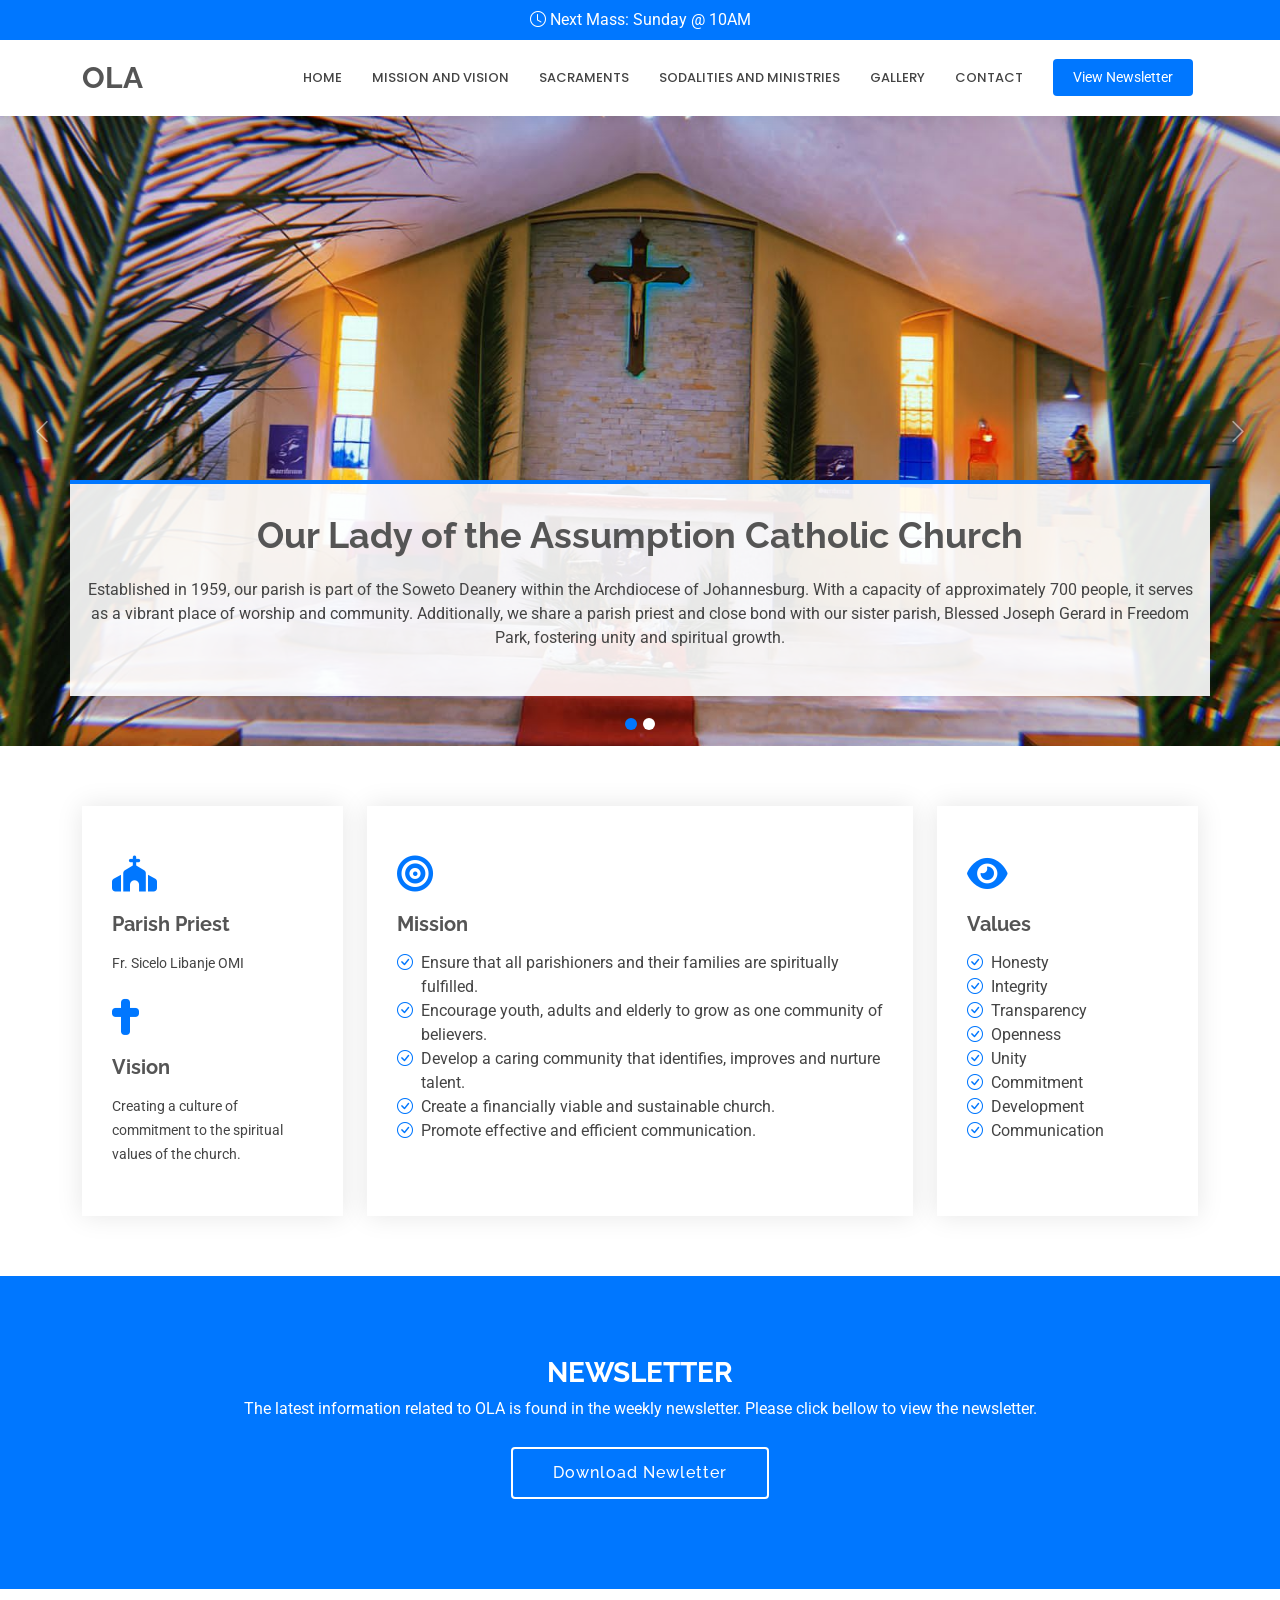
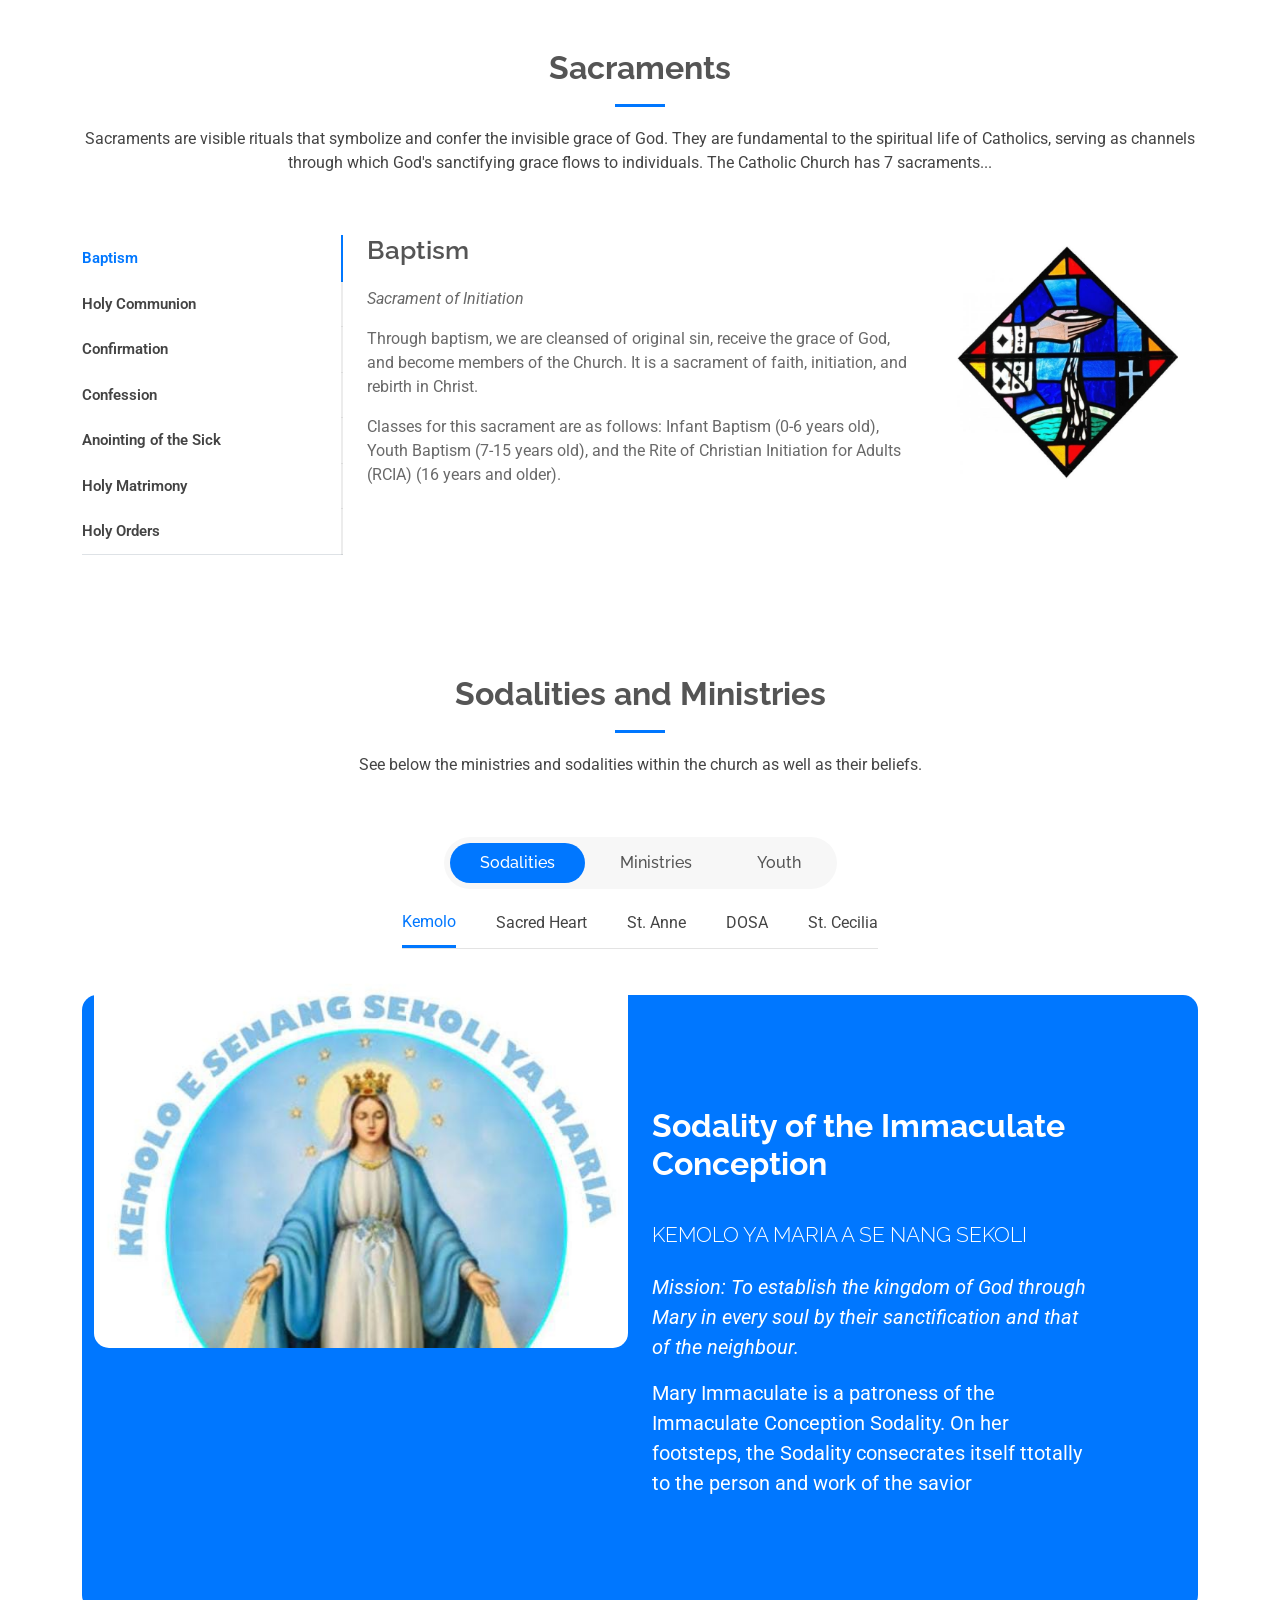
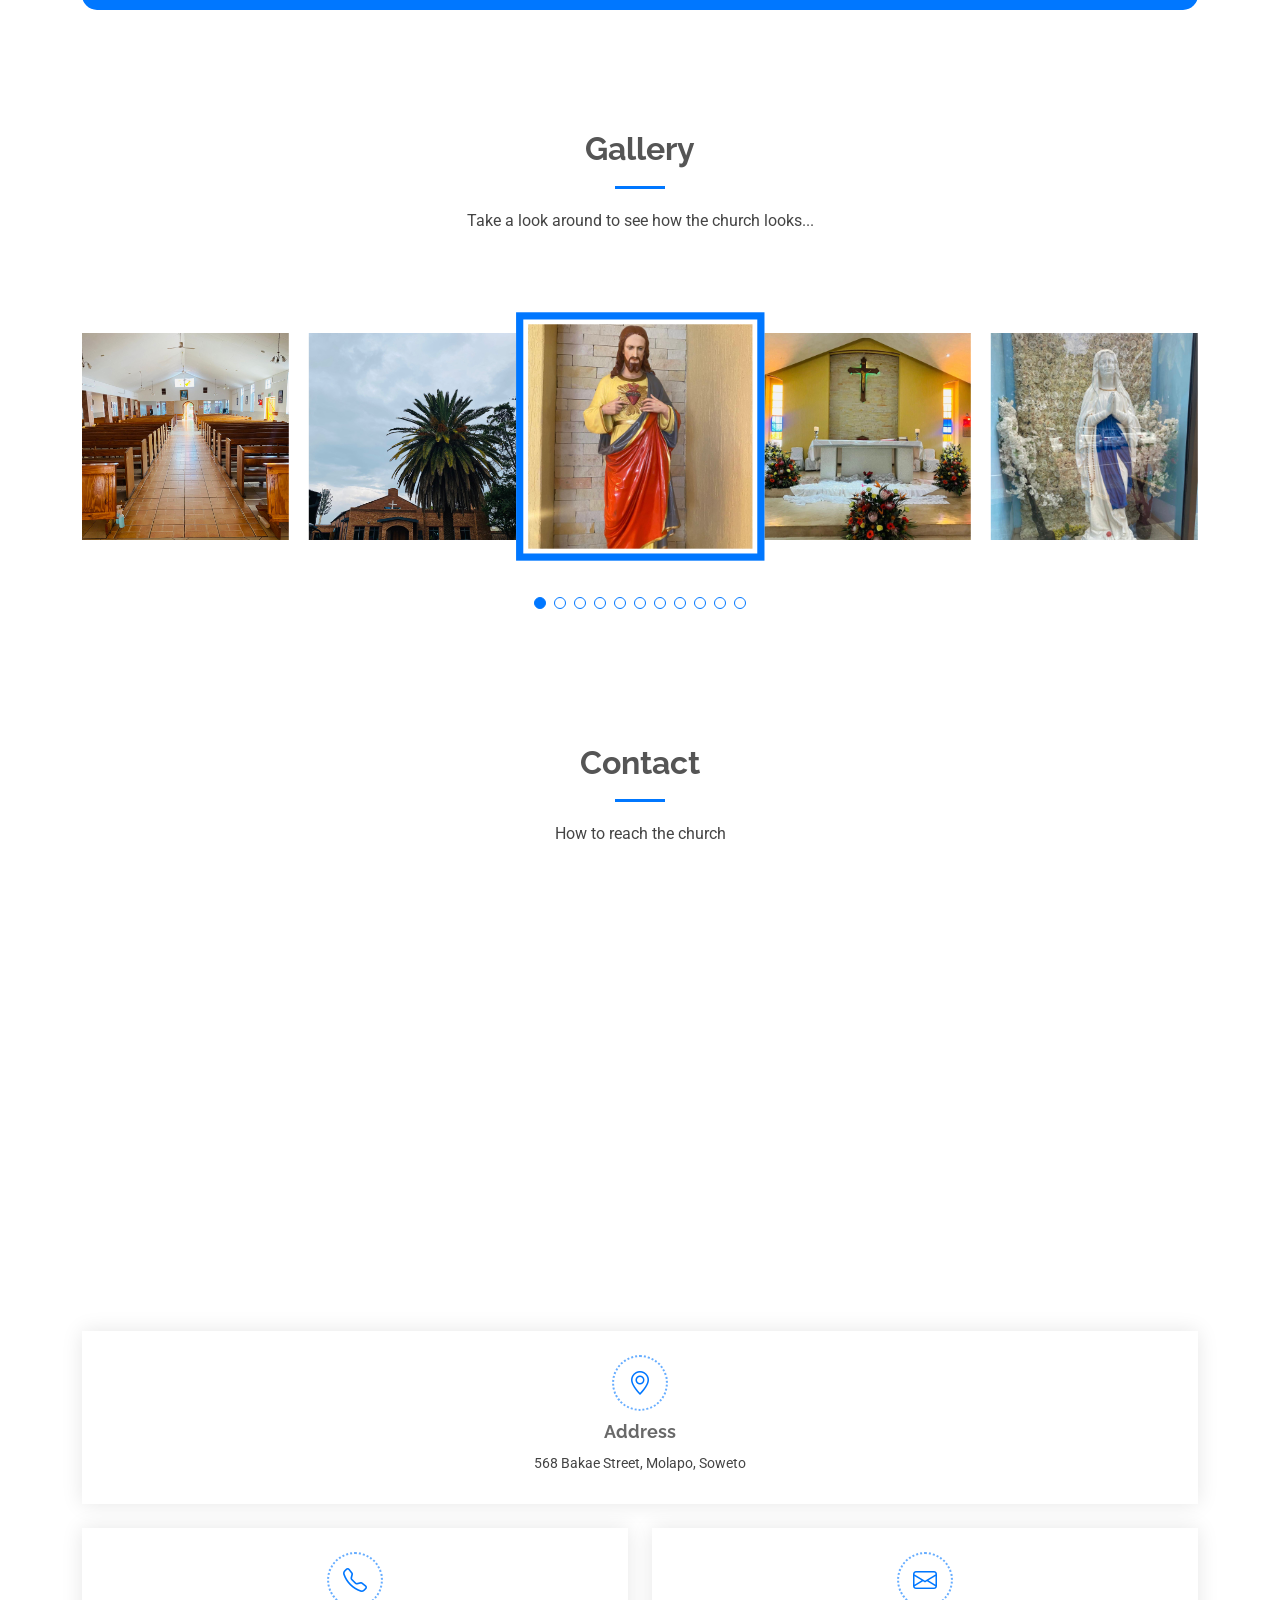
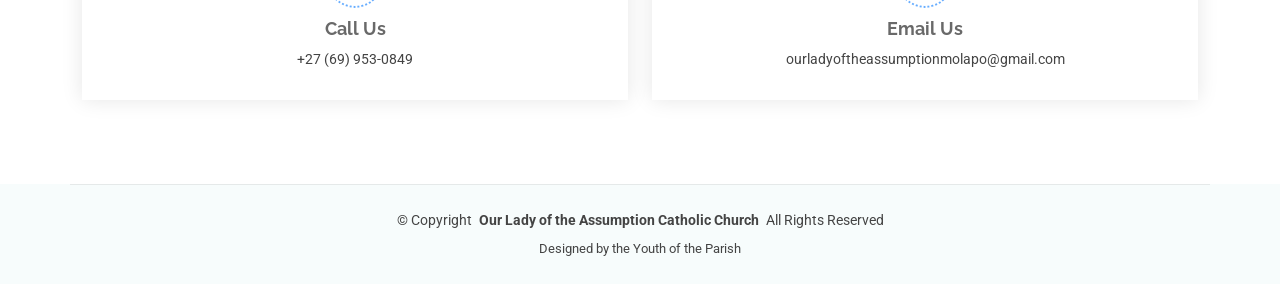
==== index.html @ 8a2c96c7 "Bana ba Maria section sorted" ====
<!DOCTYPE html>
<html lang="en">

<head>
  <meta charset="utf-8">
  <meta content="width=device-width, initial-scale=1.0" name="viewport">
  <title>Our Lady of the Assumption Catholic Church</title>
  <meta name="description" content="">
  <meta name="keywords" content="">

  <!-- Favicons -->
  <link href="assets/img/thatlogo.jpg" rel="icon">
  <link href="assets/img/thatlogo.jpg" rel="apple-touch-icon">

  <!-- Fonts -->
  <link href="https://fonts.googleapis.com" rel="preconnect">
  <link href="https://fonts.gstatic.com" rel="preconnect" crossorigin>
  <link href="https://fonts.googleapis.com/css2?family=Roboto:ital,wght@0,100;0,300;0,400;0,500;0,700;0,900;1,100;1,300;1,400;1,500;1,700;1,900&family=Poppins:ital,wght@0,100;0,200;0,300;0,400;0,500;0,600;0,700;0,800;0,900;1,100;1,200;1,300;1,400;1,500;1,600;1,700;1,800;1,900&family=Raleway:ital,wght@0,100;0,200;0,300;0,400;0,500;0,600;0,700;0,800;0,900;1,100;1,200;1,300;1,400;1,500;1,600;1,700;1,800;1,900&display=swap" rel="stylesheet">

  <!-- Vendor CSS Files -->
  <link href="assets/vendor/bootstrap/css/bootstrap.min.css" rel="stylesheet">
  <link href="assets/vendor/bootstrap-icons/bootstrap-icons.css" rel="stylesheet">
  <link href="assets/vendor/aos/aos.css" rel="stylesheet">
  <link href="assets/vendor/fontawesome-free/css/all.min.css" rel="stylesheet">
  <link href="assets/vendor/glightbox/css/glightbox.min.css" rel="stylesheet">
  <link href="assets/vendor/swiper/swiper-bundle.min.css" rel="stylesheet">

  <!-- Main CSS File -->
  <link href="assets/css/main.css" rel="stylesheet">

</head>

<body class="index-page">

  <header id="header" class="header sticky-top">

    <div class="topbar d-flex align-items-center">
      <div class="container d-flex justify-content-center justify-content-md-center">
        <div class="d-flex align-items-center">
          <i class="bi bi-clock me-1"></i>Next Mass: Sunday @ 10AM
        </div>

      </div>
    </div>

    <div class="branding d-flex align-items-center">

      <div class="container position-relative d-flex align-items-center justify-content-end">
        <a href="/" class="logo d-flex align-items-center me-auto">
          <h1 class="sitename">OLA</h1> 
        </a>

        <nav id="navmenu" class="navmenu">
          <ul>
            <li><a href="/" class="active">Home</a></li>
            <li><a href="#mission">Mission and Vision</a></li>
            <li><a href="#ministries">Sacraments</a></li>
            <li><a href="#features">Sodalities and Ministries</a></li>
            <li><a href="#gallery">Gallery</a></li>
            <li><a href="#contact">Contact</a></li>
          </ul>
          <i class="mobile-nav-toggle d-xl-none bi bi-list"></i>
        </nav>

        <a class="cta-btn" href="#newsletter">View Newsletter</a>

      </div>

    </div>

  </header>

  <main class="main">

    <!-- Hero Section -->
    <section id="hero" class="hero section">

      <div id="hero-carousel" class="carousel slide carousel-fade" data-bs-ride="carousel" data-bs-interval="5000">

        <div class="carousel-item active">
          <img src="assets/img/palms.jpg" alt="">
          <div class="container">
            <h2>Our Lady of the Assumption Catholic Church</h2>
            <p>Established in 1959, our parish is part of the Soweto Deanery within the Archdiocese of Johannesburg. With a capacity of approximately 700 people, it serves as a vibrant place of worship and community. Additionally, we share a parish priest and close bond with our sister parish, Blessed Joseph Gerard in Freedom Park, fostering unity and spiritual growth.</p>
          </div>
        </div><!-- End Carousel Item -->

        <div class="carousel-item">
          <img src="assets/img/thatlogo.jpg" alt="">
          <div class="container">
            <h2>Oblates Mission</h2>
            <p>The church is part of the Oblates Mission which is a Catholic congregation of priests and brothers founded in 1816 by St. Eugene de Mazenod. Officially known as the Missionary Oblates of Mary Immaculate (OMI). </p>
             <p>The Oblates mission is dedicated to serving the poor, the marginalized and the most abandoned. </p>
            <a href="https://omi.org.za/" class="btn-get-started">Read More</a>
          </div>
        </div><!-- End Carousel Item -->

        <a class="carousel-control-prev" href="#hero-carousel" role="button" data-bs-slide="prev">
          <span class="carousel-control-prev-icon bi bi-chevron-left" aria-hidden="true"></span>
        </a>

        <a class="carousel-control-next" href="#hero-carousel" role="button" data-bs-slide="next">
          <span class="carousel-control-next-icon bi bi-chevron-right" aria-hidden="true"></span>
        </a>

        <ol class="carousel-indicators"></ol>

      </div>

    </section><!-- /Hero Section -->

    <!-- Featured Services Section -->
    <section id="mission" class="mission section">

      <div class="container">

        <div class="row gy-4 justify-content-center">

          <div class="col-xl-3 col-md-8" data-aos="fade-up" data-aos-delay="200">
            <div class="service-item position-relative">
              <div class="icon"><i class="fas fa-church icon"></i></div>
              <h4>Parish Priest</h4>
              <p>Fr. Sicelo Libanje OMI</p>
              
              <br>
              <div class="icon"><i class="fas fa-cross icon"></i></div>
              <h4>Vision</h4>
              <p>Creating a culture of commitment to the spiritual values of the church.</p>
            </div>
            
          </div><!-- End Service Item -->

          <div class="col-xl-6 col-md-8" data-aos="fade-up" data-aos-delay="100">
            <div class="service-item position-relative">
              <div class="icon"><i class="fas fa-bullseye icon"></i></div>
              <h4>Mission</h4>
              <ul >
                <li>
                    <i class="bi bi-check-circle"></i> 
                    <span>Ensure that all parishioners and their families are spiritually fulfilled.</span>
                </li>
                <li>
                    <i class="bi bi-check-circle"></i> 
                    <span>Encourage youth, adults and elderly to grow as one community of believers.</span>
                </li>
                <li>
                    <i class="bi bi-check-circle"></i> 
                    <span>Develop a caring community that identifies, improves and nurture talent.</span>
                </li>
                <li>
                  <i class="bi bi-check-circle"></i> 
                  <span>Create a financially viable and sustainable church.</span>
                </li>
                <li>
                  <i class="bi bi-check-circle"></i> 
                  <span>Promote effective and efficient communication.</span>
                </li>
              </ul>
            </div>
          </div><!-- End Service Item -->

          

          <div class="col-xl-3 col-md-8" data-aos="fade-up" data-aos-delay="200">
            <div class="service-item position-relative">
              <div class="icon"><i class="fas fa-eye icon"></i></div>
              <h4>Values</h4>
              <ul >
                <li>
                    <i class="bi bi-check-circle"></i> 
                    <span>Honesty</span>
                </li>
                <li>
                    <i class="bi bi-check-circle"></i> 
                    <span>Integrity</span>
                </li>
                <li>
                    <i class="bi bi-check-circle"></i> 
                    <span>Transparency</span>
                </li>
                <li>
                    <i class="bi bi-check-circle"></i> 
                    <span>Openness</span>
                </li>
                <li>
                    <i class="bi bi-check-circle"></i> 
                    <span>Unity</span>
                </li>
                <li>
                    <i class="bi bi-check-circle"></i> 
                    <span>Commitment</span>
                </li>
                <li>
                    <i class="bi bi-check-circle"></i> 
                    <span>Development</span>
                </li>
                <li>
                    <i class="bi bi-check-circle"></i> 
                    <span>Communication</span>
                </li>
              </ul>
            </div>
          </div><!-- End Service Item -->

        </div>

      </div>

    </section><!-- /Featured Services Section -->

    <!-- Call To Action Section -->
    <section id="newsletter" class="newsletter section accent-background">

      <div class="container">
        <div class="row justify-content-center" data-aos="zoom-in" data-aos-delay="100">
          <div class="col-xl-10">
            <div class="text-center">
              <h3>NEWSLETTER</h3>
              <p>The latest information related to OLA is found in the weekly newsletter. Please click bellow to view the newsletter.</p>
              <a class="cta-btn" href="newsletter.html">Download Newletter</a>
            </div>
          </div>
        </div>
      </div>

    </section><!-- /Call To Action Section -->

    <!-- Tabs Section -->
    <section id="ministries" class="tabs section">

      <!-- Section Title -->
      <div class="container section-title" data-aos="fade-up">
        <h2>Sacraments</h2>
        <p>Sacraments are visible rituals that symbolize and confer the invisible grace of God. They are fundamental to the spiritual life of Catholics, serving as channels through which God's sanctifying grace flows to individuals. The Catholic Church has 7 sacraments...</p>
      </div><!-- End Section Title -->

      <div class="container" data-aos="fade-up" data-aos-delay="100">

        <div class="row">
          <div class="col-lg-3">
            <ul class="nav nav-tabs flex-column">
              <li class="nav-item">
                <a class="nav-link active show" data-bs-toggle="tab" href="#baptism">Baptism</a>
              </li>
              <li class="nav-item">
                <a class="nav-link" data-bs-toggle="tab" href="#communion">Holy Communion</a>
              </li>
              <li class="nav-item">
                <a class="nav-link" data-bs-toggle="tab" href="#confirmation">Confirmation</a>
              </li>
              <li class="nav-item">
                <a class="nav-link" data-bs-toggle="tab" href="#confession">Confession</a>
              </li>
              <li class="nav-item">
                <a class="nav-link" data-bs-toggle="tab" href="#anointing">Anointing of the Sick</a>
              </li>
              <li class="nav-item">
                <a class="nav-link" data-bs-toggle="tab" href="#matrimony">Holy Matrimony</a>
              </li>
              <li class="nav-item">
                <a class="nav-link" data-bs-toggle="tab" href="#holyorders">Holy Orders</a>
              </li>
            </ul>
          </div>
          <div class="col-lg-9 mt-4 mt-lg-0">
            <div class="tab-content">
              <div class="tab-pane active show" id="baptism">
                <div class="row">
                  <div class="col-lg-8 details order-2 order-lg-1">
                    <h3>Baptism</h3>
                    <p class="fst-italic">Sacrament of Initiation</p>
                    <p>Through baptism, we are cleansed of original sin, receive the grace of God, and become members of the Church. It is a sacrament of faith, initiation, and rebirth in Christ.</p>
                    <p>Classes for this sacrament are as follows: Infant Baptism (0-6 years old), Youth Baptism (7-15 years old), and the Rite of Christian Initiation for Adults (RCIA) (16 years and older).</p>              
                  </div>
                  <div class="col-lg-4 text-center order-1 order-lg-2">
                    <img src="assets/img/sacraments/baptism.jpg" alt="" class="img-fluid">
                  </div>
                </div>
              </div>
              <div class="tab-pane" id="communion">
                <div class="row">
                  <div class="col-lg-8 details order-2 order-lg-1">
                    <h3>Holy Communion</h3>
                    <p class="fst-italic">Sacrament of Initiation</p>
                    <p>The Eucharist is the source and summit of the Christian life. In this sacrament, we receive the Body and Blood of Christ, deepening our union with Him and the Church. It is a moment of grace, strengthening us spiritually and drawing us closer to God.</p>
                    <p>We offer two classes for those preparing to receive the Sacrament of Holy Communion: First Holy Communion classes for children and youth between the ages of 9 and 14, and RCIA (Rite of Christian Initiation for Adults) for individuals aged 16 and older.</p>
                    <p>For more information or to register for a class, please contact the parish office.</h1>
                  </div>
                  <div class="col-lg-4 text-center order-1 order-lg-2">
                    <img src="assets/img/sacraments/eucharist.jpg" alt="" class="img-fluid">
                  </div>
                </div>
              </div>
              <div class="tab-pane" id="confirmation">
                <div class="row">
                  <div class="col-lg-8 details order-2 order-lg-1">
                    <h3>Confirmation</h3>
                    <p class="fst-italic">Sacrament of Initiation</p>
                    <p>Confirmation is the sacrament that completes baptism, strengthening us with the gifts of the Holy Spirit and deepening our commitment to the Catholic faith. Through this sacrament, we are called to be witnesses of Christ and active members of the Church.</p>
                    <p>There are 2 classes for this sacrament: Youth confirmation for those aged 12 to 15 years, and RCIA for those above the age of 16.</p>
                    <p>For more information or to register for a class, please contact the parish office.</p>
                  </div>
                  <div class="col-lg-4 text-center order-1 order-lg-2">
                    <img src="assets/img/sacraments/confirmation.jpg" alt="" class="img-fluid">
                  </div>
                </div>
              </div>
              <div class="tab-pane" id="confession">
                <div class="row">
                  <div class="col-lg-8 details order-2 order-lg-1">
                    <h3>Reconciliation</h3>
                    <p class="fst-italic">Sacrament of Healing</p>
                    <p>The Sacrament of Reconciliation is a sacrament of healing where we seek God's mercy, receive forgiveness for our sins, and restore our relationship with Him. Through this sacrament, we experience God's love and grace, helping us grow in holiness.</p>
                    <p>Confessions are available by appointment. Please contact the parish office to schedule a time with a priest.</p>
                  </div>
                  <div class="col-lg-4 text-center order-1 order-lg-2">
                    <img src="assets/img/sacraments/confession.jpg" alt="" class="img-fluid">
                  </div>
                </div>
              </div>
              <div class="tab-pane" id="anointing">
                <div class="row">
                  <div class="col-lg-8 details order-2 order-lg-1">
                    <h3>Anointing of the Sick</h3>
                    <p class="fst-italic">Sacrament of Healing</p>
                    <p>The Anointing of the Sick is a sacrament of healing, given to those who are seriously ill, elderly, or facing major surgery. Through this sacrament, the Church prays for physical and spiritual healing, strength, and the forgiveness of sins. It is a powerful encounter with God's grace and mercy.</p>
                    <p>This sacrament is available for those in need. Please contact the parish office to schedule a visit from a priest, whether at home, in the hospital, or another care facility.</p>
                  </div>
                  <div class="col-lg-4 text-center order-1 order-lg-2">
                    <img src="assets/img/sacraments/anointing.jpg" alt="" class="img-fluid">
                  </div>
                </div>
              </div>
              <div class="tab-pane" id="matrimony">
                <div class="row">
                  <div class="col-lg-8 details order-2 order-lg-1">
                    <h3>Holy Matrimony</h3>
                    <p class="fst-italic">Sacrament of Service</p>
                    <p>Matrimony is a sacred covenant between a man and a woman, reflecting the love of Christ for His Church. Through this sacrament, couples are united in a lifelong bond, strengthened by God's grace to live out their vocation of love and faithfulness.</p>
                    <p>Couples seeking to receive the Sacrament of Matrimony must contact the parish office at least several months in advance to begin marriage preparation. This process includes meetings with a priest, pre-marital counseling, and preparation for a holy and sacramental marriage.</p>
                    <p>Mina Nawe Together Forever is a Soweto-based initiative that celebrates and strengthens relationships. For more information on how to participate in Mina Nawe Together Forever, or to register for marriage preparation, please contact the parish office.</p>
                  </div>
                  <div class="col-lg-4 text-center order-1 order-lg-2">
                    <img src="assets/img/sacraments/matrimony.jpg" alt="" class="img-fluid">
                  </div>
                </div>
              </div>
              <div class="tab-pane" id="holyorders">
                <div class="row">
                  <div class="col-lg-8 details order-2 order-lg-1">
                    <h3>Holy Orders</h3>
                    <p class="fst-italic">Sacrament of Service</p>
                    <p>The Sacrament of Holy Orders is the means by which the mission of Christ continues through the ordained ministry of deacons, priests, and bishops. Those who receive this sacrament are called to serve God's people through preaching, celebrating the sacraments, and guiding the Church.</p>
                    <p>For more information or to begin your journey toward Holy Orders, please contact the parish office.</p>
                  </div>
                  <div class="col-lg-4 text-center order-1 order-lg-2">
                    <img src="assets/img/sacraments/holyorders.jpg" alt="" class="img-fluid">
                  </div>
                </div>
              </div>

            </div>
          </div>
        </div>

      </div>

    </section><!-- /Tabs Section -->

<!-- Features Section -->
<section id="features" class="features section">

  <!-- Section Title -->
  <div class="container section-title" data-aos="fade-up">
    <h2>Sodalities and Ministries</h2>
    <p>See below the ministries and sodalities within the church as well as their beliefs.</p>
  </div><!-- End Section Title -->

  <div class="container">

    <div class="d-flex justify-content-center">
      <ul class="nav nav-tabs" data-aos="fade-up" data-aos-delay="100">
        <li class="nav-item">
          <a class="nav-link active show" data-bs-toggle="tab" data-bs-target="#features-tab-1">
            <h4 class="fs-6">Sodalities</h4>
          </a>
        </li>
        <li class="nav-item">
          <a class="nav-link fs-5" data-bs-toggle="tab" data-bs-target="#features-tab-2">
            <h4 class="fs-6">Ministries</h4>
          </a>
        </li>
        <li class="nav-item">
          <a class="nav-link fs-5" data-bs-toggle="tab" data-bs-target="#features-tab-3">
            <h4 class="fs-6">Youth</h4>
          </a>
        </li>
      </ul>
    </div>

    <div class="tab-content" data-aos="fade-up" data-aos-delay="200">

      <div class="tab-pane fade active show" id="features-tab-1">

        <div class="sub d-flex justify-content-center">
            <ul class="nav nav-pills mb-3 ">
              <li><a class="nav-link active fs-6" data-bs-toggle="pill" href="#kemolo">Kemolo</a></li>
              <li><a class="nav-link fs-6" data-bs-toggle="pill" href="#sacredheart">Sacred Heart</a></li>
              <li><a class="nav-link fs-6" data-bs-toggle="pill" href="#stanne">St. Anne</a></li>
              <li><a class="nav-link fs-6" data-bs-toggle="pill" href="#dosa">DOSA</a></li>
              <li><a class="nav-link fs-6" data-bs-toggle="pill" href="#cecilia">St. Cecilia</a></li>
            </ul>
        </div>

        <div class="tab-content sodality-block" data-aos="fade-up" data-aos-delay="200">
          <div class="tab-pane fade active show about" id="kemolo">
            <div class="content">
              <div class="container">
                <div class="row">
                  <div class="col-lg-6 mb-4 mb-lg-0">
                    <img src="assets/img/logos/kemolo.jpg" alt="Image " class="img-fluid img-overlap" data-aos="zoom-out">
                  </div>
                  <div class="col-lg-5 ml-auto" data-aos="fade-up" data-aos-delay="100">
                    <h3 class="content-title text-white ">Sodality of the Immaculate Conception</h3>
                    <h2 class="content-subtitle mb-4">Kemolo ya Maria a se nang sekoli</h2>
                    
                    <p class="fst-italic fs-5">Mission: To establish the kingdom of God through Mary in every soul by their sanctification and that of the neighbour.</p>
                    <p class="fs-5" >Mary Immaculate is a patroness of the Immaculate Conception Sodality. On her footsteps, the Sodality consecrates itself ttotally to the person and work of the savior</p>

                  </div>
                </div>
              </div>
            </div>
          </div>

          <div class="tab-pane fade about" id="sacredheart">
            <div class="content">
              <div class="container">
                <div class="row">
                  <div class="col-lg-6 mb-4 mb-lg-0">
                    <img src="assets/img/logos/sacredheart.webp" alt="Image " class="img-fluid img-overlap" data-aos="zoom-out">
                  </div>
                  <div class="col-lg-5 ml-auto" data-aos="fade-up" data-aos-delay="100">
                    <h3 class="content-title">Mapelo</h3>
                    <h2 class="content-subtitle mb-4">Sacred Heart of Jesus</h2>
                    
                    <p class="fst-italic fs-5">Mission: To make the Sacred Heart of Jesus known and loved.</p>
                    <p class="fs-5" >Sacred Heart members are called to develop a deep personal relationship with the loving christ as well as take Christ's love and concern to all people especially those in need, the poor and the oppressed.</p>

                  </div>
                </div>
              </div>
            </div>
          </div>

          <div class="tab-pane fade about" id="stanne">
            <div class="content">
              <div class="container">
                <div class="row">
                  <div class="col-lg-6 mb-4 mb-lg-0">
                    <img src="assets/img/logos/stanne.jpg" alt="Image " class="img-fluid img-overlap" data-aos="zoom-out">
                  </div>
                  <div class="col-lg-5 ml-auto" data-aos="fade-up" data-aos-delay="100">
                    <h3 class="content-title">St. Anne</h3>
                    <h2 class="content-subtitle mb-4 text-center">An association of Catholic married women.</h2>
                    
                    <p class="fs-5">Based on the virtues of St. Anne, mother of the Blessed Virgin Mary, the intentions of the sodality are: to foster and encourage vocations to the religious life among children, to be exemplart to Christian women and models of married women and mothers, to comfort those in sorrow and to love and care for the poor.</p>

                  </div>
                </div>
              </div>
            </div>
          </div>

          <div class="tab-pane fade about" id="dosa">
            <div class="content">
              <div class="container">
                <div class="row">
                  <div class="col-lg-6 mb-4 mb-lg-0">
                    <img src="assets/img/logos/dosa.jpg" alt="Image " class="img-fluid img-overlap" data-aos="zoom-out">
                  </div>
                  <div class="col-lg-5 ml-auto" data-aos="fade-up" data-aos-delay="100">
                    <h3 class="content-title">Daughter's of St. Anne</h3>
                    <h2 class="content-subtitle mb-4">Baradi</h2>
                    
                    <p class="fst-italic fs-5">Mission: To make the Sacred Heart of Jesus known and loved.</p>
                    <p class="fs-4">Dedicated to St. Anne, the grandmother of Jesys, the Sodality seek to emilate her virtues of faith, hope and charity.</p>

                  </div>
                </div>
              </div>
            </div>
          </div>

          <div class="tab-pane fade about" id="cecilia">
            <div class="content">
              <div class="container">
                <div class="row">
                  <div class="col-lg-6 mb-4 mb-lg-0">
                    <img src="assets/img/logos/cecilia.jpg" alt="Image " class="img-fluid img-overlap" data-aos="zoom-out">
                  </div>
                  <div class="col-lg-5 ml-auto" data-aos="fade-up" data-aos-delay="100">
                    <h3 class="content-title">St. Cecilia</h3>
                    <h2 class="content-subtitle fs-6">Bene Catate Domino in Jubilliatione</h2>
                    <h2 class="content-subtitle fs-6">Sing for the Lord with great joy and happiness</h2>
                    <h2 class="content-subtitle fs-6 mb-4">Binelang Morena ka makhethe le ka nyakallo</h2>
                    
                    <p class="fs-5" >The source of our spirituality is in the Open Heart of Jesus: open because it has been pierced, but also in welcome and acceptance... open too, in order to pour out a love which is infinite, tender and merciful.</p>

                  </div>
                </div>
              </div>
            </div>
          </div>
        </div>

      </div><!-- End tab content item -->

      <div class="tab-pane fade" id="features-tab-2">

        <div class="sub d-flex justify-content-center">
          <ul class="nav nav-pills mb-3 ">
            <li><a class="nav-link active fs-6" data-bs-toggle="pill" href="#cwl">CWL</a></li>
            <li><a class="nav-link fs-6" data-bs-toggle="pill" href="#ssvp">SSVP</a></li>
            <li><a class="nav-link fs-6" data-bs-toggle="pill" href="#spred">SPRED</a></li>
          </ul>
        </div>

        <div class="tab-content sodality-block" data-aos="fade-up" data-aos-delay="200">
          <div class="tab-pane fade active show about" id="cwl">
            <div class="content">
              <div class="container">
                <div class="row">
                  <div class="col-lg-6 mb-4 mb-lg-0">
                    <img src="assets/img/logos/cwl.jpg" alt="Image " class="img-fluid img-overlap" data-aos="zoom-out">
                  </div>
                  <div class="col-lg-5 ml-auto" data-aos="fade-up" data-aos-delay="100">
                    <h3 class="content-title text-white ">Catholic Women's League</h3>
                    <h2 class="content-subtitle mb-4">Motto: Charity, Work, Loyalty</h2>

                    <p class="fs-4" >A fellowship of Catholic Women united in common faith and driven by spirtitual development, advocacy for life and justice, eduacation and awareness, charitable works and outreach, leadership development for women, promoting unity and fellowship and the support of the church and parish activities.</p>

                  </div>
                </div>
              </div>
            </div>
          </div>

          <div class="tab-pane fade about" id="ssvp">
            <div class="content">
              <div class="container">
                <div class="row">
                  <div class="col-lg-6 mb-4 mb-lg-0">
                    <img src="assets/img/logos/ssvp.jpg" alt="Image " class="img-fluid img-overlap" data-aos="zoom-out">
                  </div>
                  <div class="col-lg-5 ml-auto" data-aos="fade-up" data-aos-delay="100">
                    <h3 class="content-title">Society of St. Vincent de Paul</h3>
                    <h2 class="content-subtitle mb-4">Serve in hope</h2>
                    
                    <p class="fst-italic fs-5">Mission: To live the gospel message by serving Christ in the poor with love, respect, justice and joy.</p>
                    <p class="fs-4" >The society serves those in need regardless of creed, ethnic or social background, health and gender opinion. Key activities include a soup kitchen and the donation of clothes.</p>

                  </div>
                </div>
              </div>
            </div>
          </div>

          <div class="tab-pane fade about" id="spred">
            <div class="content">
              <div class="container">
                <div class="row">
                  <div class="col-lg-6 mb-4 mb-lg-0">
                    <img src="assets/img/logos/spred.jpg" alt="Image " class="img-fluid img-overlap" data-aos="zoom-out">
                  </div>
                  <div class="col-lg-5 ml-auto" data-aos="fade-up" data-aos-delay="100">
                    <h3 class="content-title text-white ">Special Religious Development</h3>
                    <h2 class="content-subtitle mb-4">We are all pilgrim people living God's dream</h2>
                    
                    <p class="fst-italic fs-5">Mission: To inspire the parish to welcome persons with disabilities and allow them to participate in the liturgical lif of the parish.</p>
                    <p class="fs-4" >A religious education program that supports the religious, spiritual, social and emotional development of people with disabilities. </p>

                  </div>
                </div>
              </div>
            </div>
          </div>

        </div> <!-- End Tab Content ministries-->

        

      </div><!-- End tab content item -->

      <div class="tab-pane fade" id="features-tab-3">

        <div class="sub d-flex justify-content-center">
          <ul class="nav nav-pills mb-3 ">
            <li><a class="nav-link active fs-6" data-bs-toggle="pill" href="#altarservers">Altar Servers</a></li>
            <li><a class="nav-link fs-6" data-bs-toggle="pill" href="#bbm">Bana Ba Maria</a></li>
            <li><a class="nav-link fs-6" data-bs-toggle="pill" href="#olayc">Choir</a></li>
            <li><a class="nav-link fs-6" data-bs-toggle="pill" href="#masolenyana">Masolenyana</a></li>
          </ul>
        </div>

        <div class="tab-content sodality-block" data-aos="fade-up" data-aos-delay="200">
          <div class="tab-pane fade active show about" id="altarservers">
            <div class="content">
              <div class="container">
                <div class="row">
                  <div class="col-lg-6 mb-4 mb-lg-0">
                    <img src="assets/img/logos/altarservers.jpg" alt="Image" class="img-fluid img-overlap" data-aos="zoom-out">
                  </div>
                  <div class="col-lg-5 ml-auto" data-aos="fade-up" data-aos-delay="100">
                    <h3 class="content-title text-white ">Altar Servers</h3>
                    <h2 class="content-subtitle mb-4"> To serve is to reign </h2>
                    
                    <p class="fst-italic fs-5">Mission: To make Mary known and share her with all the world, or in areas within reach.</p>
                    <p class="fs-4" >Mary Immaculate is a patroness of the Immaculate Conception Sodality. On her footsteps, the Sodality consecrates itself ttotally to the person and work of the savior</p>

                  </div>
                </div>
              </div>
            </div>
          </div>

          <div class="tab-pane fade about" id="bbm">
            <div class="content">
              <div class="container">
                <div class="row">
                  <div class="col-lg-6 mb-4 mb-lg-0">
                    <img src="assets/img/logos/bbm.jpg" alt="Image " class="img-fluid img-overlap" data-aos="zoom-out">
                  </div>
                  <div class="col-lg-5 ml-auto" data-aos="fade-up" data-aos-delay="100">
                    <h3 class="content-title text-white">Bana Ba Maria</h3>
                    <h2 class="content-subtitle mb-4"> Devoted to the Virgin Mary, especially as a model of holiness, humility, obedience, and service. </h2>
                    
                    <!-- <p class="fst-italic fs-5">Mission: To make the Sacred Heart of Jesus known and loved.</p> -->
                    <p class="fs-4" >We honor Mary as the Mother of God, Mother of the Church, and a perfect model of Christian life. We try to be spiritually "clothed" in Mary's values of faith, patience, and love.</p>

                  </div>
                </div>
              </div>
            </div>
          </div>

          <div class="tab-pane fade about" id="olayc">
            <div class="content">
              <div class="container">
                <div class="row">
                  <div class="col-lg-6 mb-4 mb-lg-0">
                    <img src="assets/img/logos/olayc.jpg" alt="Image " class="img-fluid img-overlap" data-aos="zoom-out">
                  </div>
                  <div class="col-lg-5 ml-auto" data-aos="fade-up" data-aos-delay="100">
                    <h3 class="content-title text-white">Daughter's of St. Anne</h3>
                    <h2 class="content-subtitle mb-4"> Sacred Heart of Jesus </h2>
                    
                    <p class="fst-italic fs-5">Mission: To make the Sacred Heart of Jesus known and loved.</p>
                    <p class="fs-4" >The source of our spirituality is in the Open Heart of Jesus: open because it has been pierced, but also in welcome and acceptance... open too, in order to pour out a love which is infinite, tender and merciful.</p>

                  </div>
                </div>
              </div>
            </div>
          </div>

          <div class="tab-pane fade about" id="masolenyana">
            <div class="content">
              <div class="container">
                <div class="row">
                  <div class="col-lg-6 mb-4 mb-lg-0">
                    <img src="assets/img/youthchoir.jpg" alt="Image " class="img-fluid img-overlap" data-aos="zoom-out">
                  </div>
                  <div class="col-lg-5 ml-auto" data-aos="fade-up" data-aos-delay="100">
                    <h3 class="content-title text-white">Masolenyana</h3>
                    <h2 class="content-subtitle mb-4"> Sacred Heart of Jesus </h2>
                    
                    <p class="fst-italic fs-5">Mission: To make the Sacred Heart of Jesus known and loved.</p>
                    <p class="fs-4" >The source of our spirituality is in the Open Heart of Jesus: open because it has been pierced, but also in welcome and acceptance... open too, in order to pour out a love which is infinite, tender and merciful.</p>

                  </div>
                </div>
              </div>
            </div>
          </div>

        </div> <!-- End Tab Content Youth-->


      </div><!-- End tab content item -->
      

    </div>

  </div>

</section><!-- /Features Section -->

    <!-- Gallery Section -->
    <section id="gallery" class="gallery section">

      <!-- Section Title -->
      <div class="container section-title" data-aos="fade-up">
        <h2>Gallery</h2>
        <p>Take a look around to see how the church looks...</p>
      </div><!-- End Section Title -->

      <div class="container" data-aos="fade-up" data-aos-delay="100">

        <div class="swiper init-swiper">
          <script type="application/json" class="swiper-config">
            {
              "loop": true,
              "speed": 600,
              "autoplay": {
                "delay": 5000
              },
              "slidesPerView": "auto",
              "centeredSlides": true,
              "pagination": {
                "el": ".swiper-pagination",
                "type": "bullets",
                "clickable": true
              },
              "breakpoints": {
                "320": {
                  "slidesPerView": 1,
                  "spaceBetween": 0
                },
                "768": {
                  "slidesPerView": 3,
                  "spaceBetween": 20
                },
                "1200": {
                  "slidesPerView": 5,
                  "spaceBetween": 20
                }
              }
            }
          </script>
          <div class="swiper-wrapper align-items-center">
            <div class="swiper-slide"><a class="glightbox" data-gallery="images-gallery" href="assets/img/churchsurround4.jpg"><img src="assets/img/churchsurround4.jpg" class="img-fluid" alt=""></a></div>
            <div class="swiper-slide"><a class="glightbox" data-gallery="images-gallery" href="assets/img/churchsurround7.jpg"><img src="assets/img/churchsurround7.jpg" class="img-fluid" alt=""></a></div>
            <div class="swiper-slide"><a class="glightbox" data-gallery="images-gallery" href="assets/img/churchsurround2.jpg"><img src="assets/img/churchsurround2.jpg" class="img-fluid" alt=""></a></div>
            <div class="swiper-slide"><a class="glightbox" data-gallery="images-gallery" href="assets/img/churchsurround6.jpg"><img src="assets/img/churchsurround6.jpg" class="img-fluid" alt=""></a></div>
            <div class="swiper-slide"><a class="glightbox" data-gallery="images-gallery" href="assets/img/churchsurround3.jpg"><img src="assets/img/churchsurround3.jpg" class="img-fluid" alt=""></a></div>
            <div class="swiper-slide"><a class="glightbox" data-gallery="images-gallery" href="assets/img/churchsurround5.jpg"><img src="assets/img/churchsurround5.jpg" class="img-fluid" alt=""></a></div>
            <div class="swiper-slide"><a class="glightbox" data-gallery="images-gallery" href="assets/img/churchsurround1.jpg"><img src="assets/img/churchsurround1.jpg" class="img-fluid" alt=""></a></div>
            <div class="swiper-slide"><a class="glightbox" data-gallery="images-gallery" href="assets/img/churchsurround8.jpg"><img src="assets/img/churchsurround8.jpg" class="img-fluid" alt=""></a></div>
            <div class="swiper-slide"><a class="glightbox" data-gallery="images-gallery" href="assets/img/churchsurround9.jpg"><img src="assets/img/churchsurround9.jpg" class="img-fluid" alt=""></a></div>
            <div class="swiper-slide"><a class="glightbox" data-gallery="images-gallery" href="assets/img/churchsurround10.jpg"><img src="assets/img/churchsurround10.jpg" class="img-fluid" alt=""></a></div>
            <div class="swiper-slide"><a class="glightbox" data-gallery="images-gallery" href="assets/img/churchsurround11.jpg"><img src="assets/img/churchsurround11.jpg" class="img-fluid" alt=""></a></div>
          </div>
          <div class="swiper-pagination"></div>
        </div>

      </div>

    </section><!-- /Gallery Section -->

    
    <!-- Contact Section -->
    <section id="contact" class="contact section">

      <!-- Section Title -->
      <div class="container section-title" >
        <h2>Contact</h2>
        <p>How to reach the church</p>
      </div><!-- End Section Title -->

      <div class="mb-5" >
        <iframe style="border:0; width: 100%; height: 370px;" src="https://www.google.com/maps/embed?pb=!1m18!1m12!1m3!1d3578.167412500146!2d27.8584227744146!3d-26.25622947704452!2m3!1f0!2f0!3f0!3m2!1i1024!2i768!4f13.1!3m3!1m2!1s0x1e95a6c231dbc7eb%3A0xcfffdca4ab4d43ed!2sOur%20Lady%20of%20the%20Assumption%20Catholic%20Church!5e0!3m2!1sen!2sza!4v1735928458285!5m2!1sen!2sza" frameborder="0" allowfullscreen="" loading="lazy" referrerpolicy="no-referrer-when-downgrade"></iframe>
      </div><!-- End Google Maps -->

      <div class="container" >

        <div class="row gy-4">
          <div class="col-lg-12 ">
            <div class="row gy-4">

              <div class="col-lg-12">
                <div class="info-item d-flex flex-column justify-content-center align-items-center" >
                  <i class="bi bi-geo-alt"></i>
                  <h3>Address</h3>
                  <p>568 Bakae Street, Molapo, Soweto</p>
                </div>
              </div><!-- End Info Item -->

              <div class="col-md-6">
                <div class="info-item d-flex flex-column justify-content-center align-items-center" >
                  <i class="bi bi-telephone"></i>
                  <h3>Call Us</h3>
                  <p>+27 (69) 953-0849</p>
                </div>
              </div><!-- End Info Item -->

              <div class="col-md-6">
                <div class="info-item d-flex flex-column justify-content-center align-items-center" >
                  <i class="bi bi-envelope"></i>
                  <h3>Email Us</h3>
                  <p>ourladyoftheassumptionmolapo@gmail.com</p>
                </div>
              </div><!-- End Info Item -->

            </div>
          </div>

        </div>

      </div>

    </section><!-- /Contact Section -->

  </main>

  <footer id="footer" class="footer light-background">

    <div class="container copyright text-center mt-4">
      <p>© <span>Copyright</span> <strong class="px-1 sitename">Our Lady of the Assumption Catholic Church</strong> <span>All Rights Reserved</span></p>
      <div class="credits">
        Designed by the Youth of the Parish 
      </div>
    </div>

  </footer>

  <!-- Scroll Top -->
  <a href="#" id="scroll-top" class="scroll-top d-flex align-items-center justify-content-center"><i class="bi bi-arrow-up-short"></i></a>

  <!-- Preloader -->
  <div id="preloader"></div>

  <!-- Vendor JS Files -->
  <script src="assets/vendor/bootstrap/js/bootstrap.bundle.min.js"></script>
  <script src="assets/vendor/php-email-form/validate.js"></script>
  <script src="assets/vendor/aos/aos.js"></script>
  <script src="assets/vendor/glightbox/js/glightbox.min.js"></script>
  <script src="assets/vendor/purecounter/purecounter_vanilla.js"></script>
  <script src="assets/vendor/swiper/swiper-bundle.min.js"></script>

  <!-- Main JS File -->
  <script src="assets/js/main.js"></script>

</body>

</html>
---- assets/css/main.css ----
/**
* Template Name: Medicio
* Template URL: https://bootstrapmade.com/medicio-free-bootstrap-theme/
* Updated: Aug 07 2024 with Bootstrap v5.3.3
* Author: BootstrapMade.com
* License: https://bootstrapmade.com/license/
*/

/*--------------------------------------------------------------
# Font & Color Variables
# Help: https://bootstrapmade.com/color-system/
--------------------------------------------------------------*/
/* Fonts */
:root {
  --default-font: "Roboto",  system-ui, -apple-system, "Segoe UI", Roboto, "Helvetica Neue", Arial, "Noto Sans", "Liberation Sans", sans-serif, "Apple Color Emoji", "Segoe UI Emoji", "Segoe UI Symbol", "Noto Color Emoji";
  --heading-font: "Raleway",  sans-serif;
  --nav-font: "Poppins",  sans-serif;
}

/* Global Colors - The following color variables are used throughout the website. Updating them here will change the color scheme of the entire website */
:root { 
  --background-color: #ffffff; /* Background color for the entire website, including individual sections */
  --default-color: #444444; /* Default color used for the majority of the text content across the entire website */
  --heading-color: #555555; /* Color for headings, subheadings and title throughout the website */
  --accent-color: #0077ff; /* Accent color that represents your brand on the website. It's used for buttons, links, and other elements that need to stand out */
  --surface-color: #ffffff; /* The surface color is used as a background of boxed elements within sections, such as cards, icon boxes, or other elements that require a visual separation from the global background. */
  --contrast-color: #ffffff; /* Contrast color for text, ensuring readability against backgrounds of accent, heading, or default colors. */
}

/* Nav Menu Colors - The following color variables are used specifically for the navigation menu. They are separate from the global colors to allow for more customization options */
:root {
  --nav-color: #444444;  /* The default color of the main navmenu links */
  --nav-hover-color: #0077ff; /* Applied to main navmenu links when they are hovered over or active */
  --nav-mobile-background-color: #ffffff; /* Used as the background color for mobile navigation menu */
  --nav-dropdown-background-color: #ffffff; /* Used as the background color for dropdown items that appear when hovering over primary navigation items */
  --nav-dropdown-color: #444444; /* Used for navigation links of the dropdown items in the navigation menu. */
  --nav-dropdown-hover-color: #0077ff; /* Similar to --nav-hover-color, this color is applied to dropdown navigation links when they are hovered over. */
}

/* Color Presets - These classes override global colors when applied to any section or element, providing reuse of the sam color scheme. */

.light-background {
  --background-color: #f7fcfc;
  --surface-color: #ffffff;
}

.dark-background {
  --background-color: #060606;
  --default-color: #ffffff;
  --heading-color: #ffffff;
  --surface-color: #252525;
  --contrast-color: #ffffff;
}

.accent-background {
  --background-color: #0077ff;
  --default-color: #ffffff;
  --heading-color: #ffffff;
  --surface-color: #0077ff;
}

/* Smooth scroll */
:root {
  scroll-behavior: smooth;
}

/*--------------------------------------------------------------
# General Styling & Shared Classes
--------------------------------------------------------------*/
body {
  color: var(--default-color);
  background-color: var(--background-color);
  font-family: var(--default-font);
}

a {
  color: var(--accent-color);
  text-decoration: none;
  transition: 0.3s;
}

a:hover {
  color: color-mix(in srgb, var(--accent-color), transparent 25%);
  text-decoration: none;
}

h1,
h2,
h3,
h4,
h5,
h6 {
  color: var(--heading-color);
  font-family: var(--heading-font);
}

/* Pulsating Play Button
------------------------------*/
.pulsating-play-btn {
  width: 94px;
  height: 94px;
  background: radial-gradient(var(--accent-color) 50%, color-mix(in srgb, var(--accent-color), transparent 75%) 52%);
  border-radius: 50%;
  display: block;
  position: relative;
  overflow: hidden;
}

.pulsating-play-btn:before {
  content: "";
  position: absolute;
  width: 120px;
  height: 120px;
  animation-delay: 0s;
  animation: pulsate-play-btn 2s;
  animation-direction: forwards;
  animation-iteration-count: infinite;
  animation-timing-function: steps;
  opacity: 1;
  border-radius: 50%;
  border: 5px solid color-mix(in srgb, var(--accent-color), transparent 30%);
  top: -15%;
  left: -15%;
  background: rgba(198, 16, 0, 0);
}

.pulsating-play-btn:after {
  content: "";
  position: absolute;
  left: 50%;
  top: 50%;
  transform: translateX(-40%) translateY(-50%);
  width: 0;
  height: 0;
  border-top: 10px solid transparent;
  border-bottom: 10px solid transparent;
  border-left: 15px solid #fff;
  z-index: 100;
  transition: all 400ms cubic-bezier(0.55, 0.055, 0.675, 0.19);
}

.pulsating-play-btn:hover:before {
  content: "";
  position: absolute;
  left: 50%;
  top: 50%;
  transform: translateX(-40%) translateY(-50%);
  width: 0;
  height: 0;
  border: none;
  border-top: 10px solid transparent;
  border-bottom: 10px solid transparent;
  border-left: 15px solid #fff;
  z-index: 200;
  animation: none;
  border-radius: 0;
}

.pulsating-play-btn:hover:after {
  border-left: 15px solid var(--accent-color);
  transform: scale(20);
}

@keyframes pulsate-play-btn {
  0% {
    transform: scale(0.6, 0.6);
    opacity: 1;
  }

  100% {
    transform: scale(1, 1);
    opacity: 0;
  }
}

/* PHP Email Form Messages
------------------------------*/
.php-email-form .error-message {
  display: none;
  background: #df1529;
  color: #ffffff;
  text-align: left;
  padding: 15px;
  margin-bottom: 24px;
  font-weight: 600;
}

.php-email-form .sent-message {
  display: none;
  color: #ffffff;
  background: #059652;
  text-align: center;
  padding: 15px;
  margin-bottom: 24px;
  font-weight: 600;
}

.php-email-form .loading {
  display: none;
  background: var(--surface-color);
  text-align: center;
  padding: 15px;
  margin-bottom: 24px;
}

.php-email-form .loading:before {
  content: "";
  display: inline-block;
  border-radius: 50%;
  width: 24px;
  height: 24px;
  margin: 0 10px -6px 0;
  border: 3px solid var(--accent-color);
  border-top-color: var(--surface-color);
  animation: php-email-form-loading 1s linear infinite;
}

@keyframes php-email-form-loading {
  0% {
    transform: rotate(0deg);
  }

  100% {
    transform: rotate(360deg);
  }
}

/*--------------------------------------------------------------
# Global Header
--------------------------------------------------------------*/
.header {
  color: var(--default-color);
  background-color: var(--background-color);
  transition: all 0.5s;
  z-index: 997;
  box-shadow: 0px 0 18px rgba(0, 0, 0, 0.1);
}

.header .topbar {
  background-color: var(--accent-color);
  color: var(--contrast-color);
  height: 40px;
  padding: 0;
  transition: all 0.5s;
}

.header .branding {
  min-height: 60px;
  padding: 10px 0;
}

.header .logo {
  line-height: 1;
}

.header .logo img {
  max-height: 36px;
  margin-right: 8px;
}

.header .logo h1 {
  font-size: 30px;
  margin: 0;
  font-weight: 700;
  color: var(--heading-color);
}

.header .cta-btn,
.header .cta-btn:focus {
  color: var(--contrast-color);
  background: var(--accent-color);
  font-size: 14px;
  padding: 8px 20px;
  margin: 0 5px 0 30px;
  border-radius: 4px;
  transition: 0.3s;
}

.header .cta-btn:hover,
.header .cta-btn:focus:hover {
  color: var(--contrast-color);
  background: color-mix(in srgb, var(--accent-color), transparent 15%);
}

/*--------------------------------------------------------------
# Navigation Menu
--------------------------------------------------------------*/
/* Navmenu - Desktop */
@media (min-width: 1200px) {
  .navmenu {
    padding: 0;
  }

  .navmenu ul {
    margin: 0;
    padding: 0;
    display: flex;
    list-style: none;
    align-items: center;
  }

  .navmenu li {
    position: relative;
  }

  .navmenu a,
  .navmenu a:focus {
    color: var(--nav-color);
    padding: 18px 15px;
    font-size: 13px;
    font-family: var(--nav-font);
    font-weight: 500;
    text-transform: uppercase;
    display: flex;
    align-items: center;
    justify-content: space-between;
    white-space: nowrap;
    transition: 0.3s;
  }

  .navmenu a i,
  .navmenu a:focus i {
    font-size: 12px;
    line-height: 0;
    margin-left: 5px;
    transition: 0.3s;
  }

  .navmenu li:last-child a {
    padding-right: 0;
  }

  .navmenu li:hover>a,
  .navmenu .active,
  .navmenu .active:focus {
    color: var(--nav-hover-color);
  }

  .navmenu .dropdown ul {
    margin: 0;
    padding: 10px 0;
    background: var(--nav-dropdown-background-color);
    display: block;
    position: absolute;
    visibility: hidden;
    left: 14px;
    top: 130%;
    opacity: 0;
    transition: 0.3s;
    border-radius: 4px;
    z-index: 99;
    box-shadow: 0px 0px 30px rgba(0, 0, 0, 0.1);
  }

  .navmenu .dropdown ul li {
    min-width: 200px;
  }

  .navmenu .dropdown ul a {
    padding: 10px 20px;
    font-size: 15px;
    text-transform: none;
    color: var(--nav-dropdown-color);
  }

  .navmenu .dropdown ul a i {
    font-size: 12px;
  }

  .navmenu .dropdown ul a:hover,
  .navmenu .dropdown ul .active:hover,
  .navmenu .dropdown ul li:hover>a {
    color: var(--nav-dropdown-hover-color);
  }

  .navmenu .dropdown:hover>ul {
    opacity: 1;
    top: 100%;
    visibility: visible;
  }

  .navmenu .dropdown .dropdown ul {
    top: 0;
    left: -90%;
    visibility: hidden;
  }

  .navmenu .dropdown .dropdown:hover>ul {
    opacity: 1;
    top: 0;
    left: -100%;
    visibility: visible;
  }
}

/* Navmenu - Mobile */
@media (max-width: 1199px) {
  .mobile-nav-toggle {
    color: var(--nav-color);
    font-size: 28px;
    line-height: 0;
    margin-right: 10px;
    cursor: pointer;
    transition: color 0.3s;
  }

  .navmenu {
    padding: 0;
    z-index: 9997;
  }

  .navmenu ul {
    display: none;
    list-style: none;
    position: absolute;
    inset: 60px 20px 20px 20px;
    padding: 10px 0;
    margin: 0;
    border-radius: 6px;
    background-color: var(--nav-mobile-background-color);
    overflow-y: auto;
    transition: 0.3s;
    z-index: 9998;
    box-shadow: 0px 0px 30px rgba(0, 0, 0, 0.1);
  }

  .navmenu a,
  .navmenu a:focus {
    color: var(--nav-dropdown-color);
    padding: 10px 20px;
    font-family: var(--nav-font);
    font-size: 17px;
    font-weight: 500;
    display: flex;
    align-items: center;
    justify-content: space-between;
    white-space: nowrap;
    transition: 0.3s;
  }

  .navmenu a i,
  .navmenu a:focus i {
    font-size: 12px;
    line-height: 0;
    margin-left: 5px;
    width: 30px;
    height: 30px;
    display: flex;
    align-items: center;
    justify-content: center;
    border-radius: 50%;
    transition: 0.3s;
    background-color: color-mix(in srgb, var(--accent-color), transparent 90%);
  }

  .navmenu a i:hover,
  .navmenu a:focus i:hover {
    background-color: var(--accent-color);
    color: var(--contrast-color);
  }

  .navmenu a:hover,
  .navmenu .active,
  .navmenu .active:focus {
    color: var(--nav-dropdown-hover-color);
  }

  .navmenu .active i,
  .navmenu .active:focus i {
    background-color: var(--accent-color);
    color: var(--contrast-color);
    transform: rotate(180deg);
  }

  .navmenu .dropdown ul {
    position: static;
    display: none;
    z-index: 99;
    padding: 10px 0;
    margin: 10px 20px;
    background-color: var(--nav-dropdown-background-color);
    border: 1px solid color-mix(in srgb, var(--default-color), transparent 90%);
    box-shadow: none;
    transition: all 0.5s ease-in-out;
  }

  .navmenu .dropdown ul ul {
    background-color: rgba(33, 37, 41, 0.1);
  }

  .navmenu .dropdown>.dropdown-active {
    display: block;
    background-color: rgba(33, 37, 41, 0.03);
  }

  .mobile-nav-active {
    overflow: hidden;
  }

  .mobile-nav-active .mobile-nav-toggle {
    color: #fff;
    position: absolute;
    font-size: 32px;
    top: 15px;
    right: 15px;
    margin-right: 0;
    z-index: 9999;
  }

  .mobile-nav-active .navmenu {
    position: fixed;
    overflow: hidden;
    inset: 0;
    background: rgba(33, 37, 41, 0.8);
    transition: 0.3s;
  }

  .mobile-nav-active .navmenu>ul {
    display: block;
  }
}

/*--------------------------------------------------------------
# Global Footer
--------------------------------------------------------------*/
.footer {
  color: var(--default-color);
  background-color: var(--background-color);
  font-size: 14px;
  position: relative;
}

.footer .footer-top {
  padding-top: 50px;
}

.footer .footer-about .logo {
  line-height: 1;
  margin-bottom: 25px;
}

.footer .footer-about .logo img {
  max-height: 40px;
  margin-right: 6px;
}

.footer .footer-about .logo span {
  color: var(--heading-color);
  font-family: var(--heading-font);
  font-size: 26px;
  font-weight: 700;
  letter-spacing: 1px;
}

.footer .footer-about p {
  font-size: 14px;
  font-family: var(--heading-font);
}

.footer .social-links a {
  display: flex;
  align-items: center;
  justify-content: center;
  width: 40px;
  height: 40px;
  border-radius: 50%;
  border: 1px solid color-mix(in srgb, var(--default-color), transparent 50%);
  font-size: 16px;
  color: color-mix(in srgb, var(--default-color), transparent 20%);
  margin-right: 10px;
  transition: 0.3s;
}

.footer .social-links a:hover {
  color: var(--accent-color);
  border-color: var(--accent-color);
}

.footer h4 {
  font-size: 16px;
  font-weight: bold;
  position: relative;
  padding-bottom: 12px;
}

.footer .footer-links {
  margin-bottom: 30px;
}

.footer .footer-links ul {
  list-style: none;
  padding: 0;
  margin: 0;
}

.footer .footer-links ul i {
  padding-right: 2px;
  font-size: 12px;
  line-height: 0;
}

.footer .footer-links ul li {
  padding: 10px 0;
  display: flex;
  align-items: center;
}

.footer .footer-links ul li:first-child {
  padding-top: 0;
}

.footer .footer-links ul a {
  color: color-mix(in srgb, var(--default-color), transparent 30%);
  display: inline-block;
  line-height: 1;
}

.footer .footer-links ul a:hover {
  color: var(--accent-color);
}

.footer .footer-contact p {
  margin-bottom: 5px;
}

.footer .copyright {
  padding: 25px 0;
  border-top: 1px solid color-mix(in srgb, var(--default-color), transparent 90%);
}

.footer .copyright p {
  margin-bottom: 0;
}

.footer .credits {
  margin-top: 8px;
  font-size: 13px;
}

/*--------------------------------------------------------------
# Preloader
--------------------------------------------------------------*/
#preloader {
  position: fixed;
  inset: 0;
  z-index: 9999;
  overflow: hidden;
  background-color: var(--background-color);
  transition: all 0.6s ease-out;
}

#preloader:before {
  content: "";
  position: fixed;
  top: calc(50% - 30px);
  left: calc(50% - 30px);
  border: 6px solid var(--accent-color);
  border-top-color: color-mix(in srgb, var(--accent-color), transparent 90%);
  border-radius: 50%;
  width: 60px;
  height: 60px;
  animation: animate-preloader 1s linear infinite;
}

@keyframes animate-preloader {
  0% {
    transform: rotate(0deg);
  }

  100% {
    transform: rotate(360deg);
  }
}

/*--------------------------------------------------------------
# Scroll Top Button
--------------------------------------------------------------*/
.scroll-top {
  position: fixed;
  visibility: hidden;
  opacity: 0;
  right: 15px;
  bottom: 15px;
  z-index: 99999;
  background-color: var(--accent-color);
  width: 40px;
  height: 40px;
  border-radius: 4px;
  transition: all 0.4s;
}

.scroll-top i {
  font-size: 24px;
  color: var(--contrast-color);
  line-height: 0;
}

.scroll-top:hover {
  background-color: color-mix(in srgb, var(--accent-color), transparent 20%);
  color: var(--contrast-color);
}

.scroll-top.active {
  visibility: visible;
  opacity: 1;
}

/*--------------------------------------------------------------
# Disable aos animation delay on mobile devices
--------------------------------------------------------------*/
@media screen and (max-width: 768px) {
  [data-aos-delay] {
    transition-delay: 0 !important;
  }
}

/*--------------------------------------------------------------
# Global Page Titles & Breadcrumbs
--------------------------------------------------------------*/
.page-title {
  color: var(--default-color);
  background-color: var(--background-color);
  position: relative;
}

.page-title .heading {
  padding: 80px 0;
  border-top: 1px solid color-mix(in srgb, var(--default-color), transparent 90%);
}

.page-title .heading h1 {
  font-size: 38px;
  font-weight: 700;
}

.page-title nav {
  background-color: color-mix(in srgb, var(--default-color), transparent 96%);
  padding: 20px 0;
}

.page-title nav ol {
  display: flex;
  flex-wrap: wrap;
  list-style: none;
  padding: 0;
  margin: 0;
  font-size: 16px;
  font-weight: 400;
}

.page-title nav ol li+li {
  padding-left: 10px;
}

.page-title nav ol li+li::before {
  content: "/";
  display: inline-block;
  padding-right: 10px;
  color: color-mix(in srgb, var(--default-color), transparent 70%);
}

/*--------------------------------------------------------------
# Global Sections
--------------------------------------------------------------*/
section,
.section {
  color: var(--default-color);
  background-color: var(--background-color);
  padding: 60px 0;
  scroll-margin-top: 120px;
  overflow: clip;
}

@media (max-width: 1199px) {

  section,
  .section {
    scroll-margin-top: 100px;
  }
}

/*--------------------------------------------------------------
# Global Section Titles
--------------------------------------------------------------*/
.section-title {
  text-align: center;
  padding-bottom: 60px;
  position: relative;
}

.section-title h2 {
  font-size: 32px;
  font-weight: 700;
  margin-bottom: 20px;
  padding-bottom: 20px;
  position: relative;
}

.section-title h2:after {
  content: "";
  position: absolute;
  display: block;
  width: 50px;
  height: 3px;
  background: var(--accent-color);
  left: 0;
  right: 0;
  bottom: 0;
  margin: auto;
}

.section-title p {
  margin-bottom: 0;
}

/*--------------------------------------------------------------
# Hero Section
--------------------------------------------------------------*/
.hero {
  padding: 0;
}

.hero .carousel {
  width: 100%;
  min-height: 70vh;
  padding: 0;
  margin: 0;
  position: relative;
}

@media (max-height: 500px),
(max-width: 580px) {
  .hero .carousel {
    min-height: 100vh;
  }
}

.hero img {
  position: absolute;
  inset: 0;
  display: block;
  width: 100%;
  height: 100%;
  object-fit: cover;
  z-index: 1;
}

.hero .carousel-item {
  position: absolute;
  inset: 0;
  background-size: cover;
  background-position: center;
  background-repeat: no-repeat;
  display: flex;
  justify-content: center;
  align-items: flex-end;
}

.hero .container {
  background: color-mix(in srgb, var(--surface-color), transparent 10%);
  position: relative;
  text-align: center;
  padding-top: 30px;
  padding-bottom: 30px;
  margin-bottom: 50px;
  border-top: 4px solid var(--accent-color);
  z-index: 3;
}

@media (max-width: 1200px) {
  .hero .container {
    margin-left: 50px;
    margin-right: 50px;
  }
}

.hero h2 {
  margin-bottom: 20px;
  font-size: 36px;
  font-weight: 700;
}

@media (max-width: 768px) {
  .hero h2 {
    font-size: 30px;
  }
}

.hero .btn-get-started {
  font-weight: 400;
  font-size: 14px;
  letter-spacing: 1px;
  display: inline-block;
  padding: 8px 32px;
  transition: 0.3s;
  margin: 10px;
  border-radius: 5px;
  color: var(--contrast-color);
  background: var(--accent-color);
}

.hero .btn-get-started:hover {
  background: color-mix(in srgb, var(--accent-color) 90%, white 15%);
}

.hero .carousel-control-prev {
  justify-content: start;
}

@media (min-width: 640px) {
  .hero .carousel-control-prev {
    padding-left: 15px;
  }
}

.hero .carousel-control-next {
  justify-content: end;
}

@media (min-width: 640px) {
  .hero .carousel-control-next {
    padding-right: 15px;
  }
}

.hero .carousel-control-next-icon,
.hero .carousel-control-prev-icon {
  background: none;
  font-size: 26px;
  line-height: 0;
  background: color-mix(in srgb, var(--default-color), transparent 90%);
  border-radius: 50px;
  color: var(--contrast-color);
  transition: 0.3s;
  width: 54px;
  height: 54px;
  display: flex;
  align-items: center;
  justify-content: center;
}

.hero .carousel-control-prev,
.hero .carousel-control-next {
  transition: 0.3s;
  opacity: 0.5;
}

.hero .carousel-control-prev:focus,
.hero .carousel-control-next:focus {
  opacity: 0.5;
}

.hero .carousel-control-prev:hover,
.hero .carousel-control-next:hover {
  opacity: 0.9;
}

.hero .carousel-control-prev:hover .carousel-control-next-icon,
.hero .carousel-control-prev:hover .carousel-control-prev-icon,
.hero .carousel-control-next:hover .carousel-control-next-icon,
.hero .carousel-control-next:hover .carousel-control-prev-icon {
  background: var(--accent-color);
  color: var(--contrast-color);
}

.hero .carousel-indicators li {
  cursor: pointer;
  background: var(--contrast-color);
  overflow: hidden;
  border: 0;
  width: 12px;
  height: 12px;
  border-radius: 50px;
  opacity: 1;
  transition: 0.3s;
}

.hero .carousel-indicators li.active {
  opacity: 1;
  background: var(--accent-color);
}

/*--------------------------------------------------------------
# Featured Services Section
--------------------------------------------------------------*/
.mission .service-item {
  background-color: var(--surface-color);
  box-shadow: 0px 0 25px 0 rgba(0, 0, 0, 0.1);
  padding: 50px 30px;
  transition: all 0.3s ease-in-out;
  height: 100%;
  position: relative;
  z-index: 1;
}

.mission .service-item:before {
  content: "";
  position: absolute;
  background: var(--accent-color);
  inset: 100% 0 0 0;
  transition: all 0.3s;
  z-index: -1;
}

.mission .service-item .icon {
  margin-bottom: 10px;
}

.mission .service-item .icon i {
  color: var(--accent-color);
  font-size: 36px;
  transition: ease-in-out 0.3s;
}

.mission .service-item h4 {
  font-weight: 700;
  margin-bottom: 15px;
  font-size: 20px;
}

.mission .service-item h4 a {
  color: var(--heading-color);
  transition: ease-in-out 0.3s;
}

.mission .service-item p {
  line-height: 24px;
  font-size: 14px;
  margin-bottom: 0;
  transition: ease-in-out 0.3s;
}

.mission .service-item:hover h4 a,
.mission .service-item:hover .icon i,
.mission .service-item:hover p, 
.mission .service-item:hover li,
.mission .service-item:hover .bi-check-circle {
  color: var(--contrast-color);
}

.bi-check-circle {
  color: var(--accent-color);
}

.mission .service-item:hover:before {
  background: var(--accent-color);
  inset: 0;
  border-radius: 0px;
}

.mission ul {
  list-style-position: inside;
}
/*--------------------------------------------------------------
# Call To Action Section
--------------------------------------------------------------*/
.newsletter {
  padding: 80px 0;
  position: relative;
  clip-path: inset(0);
}

.newsletter .container {
  position: relative;
  z-index: 3;
}

.newsletter h3 {
  font-size: 28px;
  font-weight: 700;
  color: var(--default-color);
}

.newsletter p {
  color: var(--default-color);
}

.newsletter .cta-btn {
  font-family: var(--heading-font);
  font-weight: 500;
  font-size: 16px;
  letter-spacing: 1px;
  display: inline-block;
  padding: 12px 40px;
  border-radius: 4px;
  transition: 0.3s;
  margin: 10px;
  border: 2px solid var(--contrast-color);
  color: var(--contrast-color);
}

.newsletter .cta-btn:hover {
  background: var(--contrast-color);
  color: var(--accent-color);
  border: 2px solid var(--accent-color);
}

/*--------------------------------------------------------------
# About Section
--------------------------------------------------------------*/
.about .content h3 {
  font-size: 1.75rem;
  font-weight: 700;
}

.about .content ul {
  list-style: none;
  padding: 0;
}

.about .content ul li {
  padding: 10px 0 0 0;
  display: flex;
}

.about .content ul i {
  color: var(--accent-color);
  margin-right: 0.5rem;
  line-height: 1.2;
  font-size: 1.25rem;
}

.about .content p:last-child {
  margin-bottom: 0;
}

.about .pulsating-play-btn {
  position: absolute;
  left: calc(50% - 47px);
  top: calc(50% - 47px);
}

/*--------------------------------------------------------------
# Stats Section
--------------------------------------------------------------*/
.stats .stats-item {
  background-color: var(--surface-color);
  box-shadow: 0px 0 30px rgba(0, 0, 0, 0.1);
  padding: 30px;
}

.stats .stats-item i {
  color: var(--accent-color);
  font-size: 42px;
  line-height: 0;
  margin-right: 20px;
}

.stats .stats-item span {
  color: var(--heading-color);
  font-size: 36px;
  display: block;
  font-weight: 600;
}

.stats .stats-item p {
  padding: 0;
  margin: 0;
  font-family: var(--heading-font);
  font-size: 16px;
}

/*--------------------------------------------------------------
# Features Section
--------------------------------------------------------------*/
.features .features-image {
  position: relative;
  min-height: 400px;
}

.features .features-image img {
  position: absolute;
  inset: 0;
  display: block;
  width: 100%;
  height: 100%;
  object-fit: cover;
  z-index: 1;
}

.features h3 {
  font-size: 28px;
  font-weight: 700;
  margin-bottom: 20px;
  padding-bottom: 20px;
  position: relative;
}

.features h3:after {
  content: "";
  background: var(--accent-color);
  position: absolute;
  display: block;
  width: 50px;
  height: 3px;
  left: 0;
  bottom: 0;
}

.features .icon-box {
  margin-top: 50px;
}

.features .icon-box i {
  color: var(--accent-color);
  background-color: var(--surface-color);
  display: flex;
  align-items: center;
  justify-content: center;
  margin-right: 25px;
  font-size: 28px;
  width: 56px;
  height: 56px;
  border-radius: 4px;
  line-height: 0;
  box-shadow: 0px 2px 30px rgba(0, 0, 0, 0.1);
  transition: 0.3s;
}

.features .icon-box:hover i {
  background-color: var(--accent-color);
  color: var(--contrast-color);
}

.features .icon-box h4 {
  font-weight: 700;
  margin-bottom: 10px;
  font-size: 18px;
}

.features .icon-box h4 a {
  color: var(--heading-color);
  transition: 0.3s;
}

.features .icon-box h4 a:hover {
  color: var(--accent-color);
}

.features .icon-box p {
  line-height: 24px;
  font-size: 14px;
  margin-bottom: 0;
}

/*--------------------------------------------------------------
# Services Section
--------------------------------------------------------------*/
.services .service-item {
  text-align: center;
  padding: 20px;
  transition: all ease-in-out 0.3s;
  height: 100%;
}

.services .service-item .icon {
  background-color: var(--surface-color);
  color: var(--accent-color);
  margin: 0 auto;
  width: 80px;
  height: 80px;
  border-radius: 50px;
  display: flex;
  align-items: center;
  justify-content: center;
  margin-bottom: 20px;
  transition: 0.3s;
  font-size: 32px;
  transition: ease-in-out 0.3s;
  box-shadow: 0px 0 25px rgba(0, 0, 0, 0.1);
}

.services .service-item h3 {
  font-weight: 700;
  margin-bottom: 15px;
  padding-bottom: 15px;
  font-size: 22px;
  transition: 0.3s;
  position: relative;
}

.services .service-item h3:after {
  content: "";
  position: absolute;
  display: block;
  width: 50px;
  height: 2px;
  background: var(--accent-color);
  bottom: 0;
  left: calc(50% - 25px);
}

.services .service-item p {
  line-height: 24px;
  font-size: 14px;
  margin-bottom: 0;
}

.services .service-item:hover .icon {
  box-shadow: 0px 0 40px rgba(0, 0, 0, 0.1);
}

.services .service-item:hover h3 {
  color: var(--accent-color);
}

.service-item:hover h4 {
  color: var(--contrast-color);
}

.service-item ul {
  list-style: none; 
  padding: 0;
}

.service-item li {
  display: flex;
  gap: 8px;
}

/*--------------------------------------------------------------
# Appointment Section
--------------------------------------------------------------*/
.appointment .php-email-form {
  width: 100%;
}

.appointment .php-email-form .form-group {
  padding-bottom: 8px;
}

.appointment .php-email-form input,
.appointment .php-email-form textarea,
.appointment .php-email-form select {
  color: var(--default-color);
  background-color: var(--surface-color);
  border-color: color-mix(in srgb, var(--default-color), transparent 80%);
  border-radius: 0;
  box-shadow: none;
  font-size: 14px;
  padding: 10px !important;
}

.appointment .php-email-form input:focus,
.appointment .php-email-form textarea:focus,
.appointment .php-email-form select:focus {
  border-color: var(--accent-color);
}

.appointment .php-email-form input::placeholder,
.appointment .php-email-form textarea::placeholder,
.appointment .php-email-form select::placeholder {
  color: color-mix(in srgb, var(--default-color), transparent 70%);
}

.appointment .php-email-form input,
.appointment .php-email-form select {
  height: 44px;
}

.appointment .php-email-form textarea {
  padding: 10px 12px;
}

.appointment .php-email-form button[type=submit] {
  background: var(--accent-color);
  border: 0;
  padding: 10px 35px;
  color: #fff;
  transition: 0.4s;
  border-radius: 4px;
}

.appointment .php-email-form button[type=submit]:hover {
  background: color-mix(in srgb, var(--accent-color) 90%, white 15%);
}

/*--------------------------------------------------------------
# Tabs Section
--------------------------------------------------------------*/
.tabs {
  overflow: hidden;
}

.newsletter .nav-tabs {
  border: 0;
}

.tabs .nav-link {
  border: 0;
  padding: 12px 15px 12px 0;
  transition: 0.3s;
  color: var(--default-color);
  border-radius: 0;
  border-right: 2px solid color-mix(in srgb, var(--default-color), transparent 90%);
  font-weight: 600;
  font-size: 15px;
}

.tabs .nav-link:hover {
  color: var(--accent-color);
}

.tabs .nav-link.active {
  color: var(--accent-color);
  border-color: var(--accent-color);
  background-color: var(--background-color);
}

.tabs .tab-pane.active {
  animation: fadeIn 0.5s ease-out;
}

.tabs .details h3 {
  font-size: 26px;
  font-weight: 600;
  margin-bottom: 20px;
}

.tabs .details p {
  color: color-mix(in srgb, var(--default-color), transparent 20%);
}

.tabs .details p:last-child {
  margin-bottom: 0;
}

@media (max-width: 992px) {
  .tabs .nav-link {
    border: 0;
    padding: 15px;
  }

  .tabs .nav-link.active {
    color: var(--contrast-color);
    background: var(--accent-color);
  }
}

/*--------------------------------------------------------------
# Testimonials Section
--------------------------------------------------------------*/
.testimonials .testimonials-carousel,
.testimonials .testimonials-slider {
  overflow: hidden;
}

.testimonials .testimonial-item {
  box-sizing: content-box;
  min-height: 320px;
}

.testimonials .testimonial-item .testimonial-img {
  width: 90px;
  border-radius: 50%;
  margin: -40px 0 0 40px;
  position: relative;
  z-index: 2;
  border: 6px solid var(--background-color);
}

.testimonials .testimonial-item h3 {
  font-size: 18px;
  font-weight: bold;
  margin: 10px 0 5px 45px;
}

.testimonials .testimonial-item h4 {
  font-size: 14px;
  color: color-mix(in srgb, var(--default-color), transparent 20%);
  margin: 0 0 0 45px;
}

.testimonials .testimonial-item .quote-icon-left,
.testimonials .testimonial-item .quote-icon-right {
  color: color-mix(in srgb, var(--accent-color), transparent 50%);
  font-size: 26px;
  line-height: 0;
}

.testimonials .testimonial-item .quote-icon-left {
  display: inline-block;
  left: -5px;
  position: relative;
}

.testimonials .testimonial-item .quote-icon-right {
  display: inline-block;
  right: -5px;
  position: relative;
  top: 10px;
  transform: scale(-1, -1);
}

.testimonials .testimonial-item p {
  font-style: italic;
  margin: 0 15px 0 15px;
  padding: 20px 20px 60px 20px;
  background: color-mix(in srgb, var(--default-color), transparent 97%);
  position: relative;
  border-radius: 6px;
  position: relative;
  z-index: 1;
}

.testimonials .swiper-wrapper {
  height: auto;
}

.testimonials .swiper-pagination {
  margin-top: 20px;
  position: relative;
}

.testimonials .swiper-pagination .swiper-pagination-bullet {
  width: 12px;
  height: 12px;
  background-color: var(--background-color);
  opacity: 1;
  border: 1px solid var(--accent-color);
}

.testimonials .swiper-pagination .swiper-pagination-bullet-active {
  background-color: var(--accent-color);
}

/*--------------------------------------------------------------
# Doctors Section
--------------------------------------------------------------*/
.doctors .team-member {
  background-color: var(--surface-color);
  overflow: hidden;
  border-radius: 5px;
  box-shadow: 0px 2px 15px rgba(0, 0, 0, 0.1);
  height: 100%;
}

.doctors .team-member .member-img {
  position: relative;
  overflow: hidden;
}

.doctors .team-member .social {
  position: absolute;
  left: 0;
  bottom: 30px;
  right: 0;
  opacity: 0;
  transition: ease-in-out 0.3s;
  text-align: center;
}

.doctors .team-member .social a {
  background: color-mix(in srgb, var(--contrast-color), transparent 25%);
  color: color-mix(in srgb, var(--default-color), transparent 20%);
  margin: 0 3px;
  border-radius: 4px;
  width: 36px;
  height: 36px;
  transition: ease-in-out 0.3s;
  display: inline-flex;
  justify-content: center;
  align-items: center;
}

.doctors .team-member .social a:hover {
  color: var(--contrast-color);
  background: var(--accent-color);
}

.doctors .team-member .social i {
  font-size: 18px;
  line-height: 0;
}

.doctors .team-member .member-info {
  padding: 25px 15px;
}

.doctors .team-member .member-info h4 {
  font-weight: 700;
  margin-bottom: 5px;
  font-size: 18px;
}

.doctors .team-member .member-info span {
  display: block;
  font-size: 13px;
  font-weight: 400;
  color: color-mix(in srgb, var(--default-color), transparent 40%);
}

.doctors .team-member:hover .social {
  opacity: 1;
  bottom: 15px;
}

/*--------------------------------------------------------------
# Gallery Section
--------------------------------------------------------------*/
.gallery {
  overflow: hidden;
}

.gallery .swiper-wrapper {
  height: auto;
}

.gallery .swiper-pagination {
  margin-top: 20px;
  position: relative;
}

.gallery .swiper-pagination .swiper-pagination-bullet {
  background-color: var(--background-color);
  border: 1px solid var(--accent-color);
  width: 12px;
  height: 12px;
  opacity: 1;
}

.gallery .swiper-pagination .swiper-pagination-bullet-active {
  background-color: var(--accent-color);
}

.gallery .swiper-slide-active {
  text-align: center;
}

@media (min-width: 992px) {
  .gallery .swiper-wrapper {
    padding: 40px 0;
  }

  .gallery .swiper-slide-active {
    background: var(--background-color);
    border: 6px solid var(--accent-color);
    padding: 4px;
    z-index: 1;
    transform: scale(1.2);
    transition: none;
  }
}

/*--------------------------------------------------------------
# Pricing Section
--------------------------------------------------------------*/
.pricing .pricing-item {
  background-color: var(--surface-color);
  box-shadow: 0px 0px 4px rgba(0, 0, 0, 0.1);
  padding: 20px;
  text-align: center;
  border-radius: 5px;
  position: relative;
  overflow: hidden;
}

.pricing .pricing-item h3 {
  font-weight: 400;
  margin: -20px -20px 20px -20px;
  padding: 20px 15px;
  font-size: 16px;
  font-weight: 600;
  color: color-mix(in srgb, var(--default-color), transparent 20%);
  background: color-mix(in srgb, var(--default-color), transparent 95%);
}

.pricing .pricing-item h4 {
  font-size: 36px;
  font-weight: 600;
  font-family: var(--heading-font);
}

.pricing .pricing-item h4 sup {
  font-size: 20px;
  top: -15px;
  left: -3px;
}

.pricing .pricing-item h4 span {
  color: color-mix(in srgb, var(--default-color), transparent 40%);
  font-size: 16px;
  font-weight: 300;
}

.pricing .pricing-item ul {
  padding: 15px 0;
  list-style: none;
  text-align: center;
  line-height: 20px;
  font-size: 14px;
}

.pricing .pricing-item ul li {
  padding-bottom: 16px;
}

.pricing .pricing-item ul i {
  color: var(--accent-color);
  font-size: 18px;
  padding-right: 4px;
}

.pricing .pricing-item ul .na {
  color: color-mix(in srgb, var(--default-color), transparent 40%);
  text-decoration: line-through;
}

.pricing .btn-wrap {
  background: color-mix(in srgb, var(--default-color), transparent 95%);
  margin: 0 -20px -20px -20px;
  padding: 20px 15px;
  text-align: center;
}

.pricing .btn-buy {
  background: var(--accent-color);
  color: var(--contrast-color);
  display: inline-block;
  padding: 8px 35px 10px 35px;
  border-radius: 4px;
  transition: none;
  font-size: 14px;
  font-weight: 400;
  font-family: var(--heading-font);
  font-weight: 600;
  transition: 0.3s;
}

.pricing .btn-buy:hover {
  background: color-mix(in srgb, var(--accent-color), transparent 20%);
}

.pricing .featured h3 {
  background: var(--accent-color);
  color: var(--contrast-color);
}

.pricing .advanced {
  background: var(--accent-color);
  color: var(--contrast-color);
  width: 200px;
  position: absolute;
  top: 18px;
  right: -68px;
  transform: rotate(45deg);
  z-index: 1;
  font-size: 14px;
  padding: 1px 0 3px 0;
}

/*--------------------------------------------------------------
# Faq Section
--------------------------------------------------------------*/
.faq .faq-container .faq-item {
  background-color: var(--surface-color);
  position: relative;
  padding: 20px;
  margin-bottom: 15px;
  border: 1px solid color-mix(in srgb, var(--default-color), transparent 85%);
  border-radius: 5px;
  overflow: hidden;
}

.faq .faq-container .faq-item:last-child {
  margin-bottom: 0;
}

.faq .faq-container .faq-item h3 {
  font-weight: 600;
  font-size: 16px;
  line-height: 24px;
  margin: 0 30px 0 0;
  transition: 0.3s;
  cursor: pointer;
  display: flex;
  align-items: center;
}

.faq .faq-container .faq-item h3 .num {
  color: var(--accent-color);
  padding-right: 5px;
}

.faq .faq-container .faq-item h3:hover {
  color: var(--accent-color);
}

.faq .faq-container .faq-item .faq-content {
  display: grid;
  grid-template-rows: 0fr;
  transition: 0.3s ease-in-out;
  visibility: hidden;
  opacity: 0;
}

.faq .faq-container .faq-item .faq-content p {
  margin-bottom: 0;
  overflow: hidden;
}

.faq .faq-container .faq-item .faq-toggle {
  position: absolute;
  top: 20px;
  right: 20px;
  font-size: 16px;
  line-height: 0;
  transition: 0.3s;
  cursor: pointer;
}

.faq .faq-container .faq-item .faq-toggle:hover {
  color: var(--accent-color);
}

.faq .faq-container .faq-active {
  border-color: var(--accent-color);
}

.faq .faq-container .faq-active h3 {
  color: var(--accent-color);
}

.faq .faq-container .faq-active .faq-content {
  grid-template-rows: 1fr;
  visibility: visible;
  opacity: 1;
  padding-top: 10px;
}

.faq .faq-container .faq-active .faq-toggle {
  transform: rotate(90deg);
  color: var(--accent-color);
}

/*--------------------------------------------------------------
# Contact Section
--------------------------------------------------------------*/
.contact .info-item {
  background-color: var(--surface-color);
  box-shadow: 0px 0px 20px rgba(0, 0, 0, 0.1);
  padding: 24px 0 30px 0;
}

.contact .info-item i {
  color: var(--accent-color);
  width: 56px;
  height: 56px;
  font-size: 24px;
  display: flex;
  justify-content: center;
  align-items: center;
  transition: all 0.3s ease-in-out;
  border-radius: 50%;
  border: 2px dotted color-mix(in srgb, var(--accent-color), transparent 40%);
}

.contact .info-item h3 {
  font-size: 20px;
  color: color-mix(in srgb, var(--default-color), transparent 20%);
  font-size: 18px;
  font-weight: 700;
  margin: 10px 0;
}

.contact .info-item p {
  padding: 0;
  margin-bottom: 0;
  font-size: 14px;
}

.contact .php-email-form {
  background-color: var(--surface-color);
  box-shadow: 0px 0px 20px rgba(0, 0, 0, 0.1);
  height: 100%;
  padding: 30px;
}

@media (max-width: 575px) {
  .contact .php-email-form {
    padding: 20px;
  }
}

.contact .php-email-form input[type=text],
.contact .php-email-form input[type=email],
.contact .php-email-form textarea {
  font-size: 14px;
  padding: 10px 15px;
  box-shadow: none;
  border-radius: 0;
  color: var(--default-color);
  background-color: var(--surface-color);
  border-color: color-mix(in srgb, var(--default-color), transparent 80%);
}

.contact .php-email-form input[type=text]:focus,
.contact .php-email-form input[type=email]:focus,
.contact .php-email-form textarea:focus {
  border-color: var(--accent-color);
}

.contact .php-email-form input[type=text]::placeholder,
.contact .php-email-form input[type=email]::placeholder,
.contact .php-email-form textarea::placeholder {
  color: color-mix(in srgb, var(--default-color), transparent 70%);
}

.contact .php-email-form button[type=submit] {
  color: var(--contrast-color);
  background: var(--accent-color);
  border: 0;
  padding: 10px 30px;
  transition: 0.4s;
  border-radius: 4px;
}

.contact .php-email-form button[type=submit]:hover {
  background: color-mix(in srgb, var(--accent-color), transparent 20%);
}

/*--------------------------------------------------------------
# Service Details Section
--------------------------------------------------------------*/
.service-details .services-list {
  background-color: var(--surface-color);
  padding: 10px 30px;
  border: 1px solid color-mix(in srgb, var(--default-color), transparent 90%);
  margin-bottom: 20px;
}

.service-details .services-list a {
  display: block;
  line-height: 1;
  padding: 8px 0 8px 15px;
  border-left: 3px solid color-mix(in srgb, var(--default-color), transparent 70%);
  margin: 20px 0;
  color: color-mix(in srgb, var(--default-color), transparent 20%);
  transition: 0.3s;
}

.service-details .services-list a.active {
  color: var(--heading-color);
  font-weight: 700;
  border-color: var(--accent-color);
}

.service-details .services-list a:hover {
  border-color: var(--accent-color);
}

.service-details .services-img {
  margin-bottom: 20px;
}

.service-details h3 {
  font-size: 26px;
  font-weight: 700;
}

.service-details h4 {
  font-size: 20px;
  font-weight: 700;
}

.service-details p {
  font-size: 15px;
}

.service-details ul {
  list-style: none;
  padding: 0;
  font-size: 15px;
}

.service-details ul li {
  padding: 5px 0;
  display: flex;
  align-items: center;
}

.service-details ul i {
  font-size: 20px;
  margin-right: 8px;
  color: var(--accent-color);
}

/*--------------------------------------------------------------
# Newsletter
--------------------------------------------------------------*/
.pdf {
  width: 100%;
  aspect-ratio: 4 / 3;
}
/*--------------------------------------------------------------
# Sacraments Section
--------------------------------------------------------------*/
.sacraments .sacrament {
  position: relative;
}

.sacraments .sacrament .sacrament-img {
  margin: 0 80px;
  border-radius: 50%;
  overflow: hidden;
  position: relative;
  border: 4px solid var(--background-color);
  box-shadow: 0 15px 35px -10px rgba(0, 0, 0, 0.2);
}

@media (max-width: 1024px) {
  .sacraments .sacrament .sacrament-img {
    margin: 0 30px;
  }
}

.sacraments .sacrament .sacrament-img img {
  position: relative;
  z-index: 1;
}

.sacraments .sacrament .sacrament-img .social {
  position: absolute;
  inset: 0;
  background-color: rgba(0, 0, 0, 0.6);
  display: flex;
  justify-content: center;
  align-items: center;
  z-index: 2;
  padding-bottom: 20px;
  transition: 0.3s;
  visibility: hidden;
  opacity: 0;
}

.sacraments .sacrament .sacrament-img .social a {
  transition: 0.3s;
  color: var(--contrast-color);
  font-size: 20px;
  margin: 0 8px;
}

.sacraments .sacrament .sacrament-img .social a:hover {
  color: var(--accent-color);
}

.sacraments .sacrament .sacrament-info {
  margin-top: 30px;
}

.sacraments .sacrament .sacrament-info h4 {
  font-weight: 700;
  margin-bottom: 6px;
  font-size: 18px;
}

.sacraments .sacrament .sacrament-info span {
  font-style: italic;
  display: block;
  font-size: 15px;
  color: color-mix(in srgb, var(--default-color), transparent 40%);
  margin-bottom: 10px;
}

.sacraments .sacrament .sacrament-info p {
  margin-bottom: 0;
  font-size: 14px;
}

.sacraments .sacrament:hover .sacrament-img .social {
  padding-bottom: 0;
  visibility: visible;
  opacity: 1;
}

.sacraments .btn-read-more {
  font-weight: 400;
  font-size: 14px;
  letter-spacing: 1px;
  display: inline-block;
  padding: 8px 32px;
  transition: 0.3s;
  margin: 10px;
  border-radius: 70px;
  color: var(--contrast-color);
  background: var(--accent-color);
}

.sacraments .btn-read-more:hover {
  color: var(--accent-color);
  background: var(--contrast-color);
  border: 2px solid var(--accent-color);
}

.sacraments .offcanvas {
  background-color: var(--contrast-color);;
  opacity: 0.9; 
}

/*--------------------------------------------------------------
# Features Section
--------------------------------------------------------------*/
.features .nav-tabs {
  border: 0;
  background-color: color-mix(in srgb, var(--default-color), transparent 96%);
  display: inline-flex;
  align-items: center;
  justify-content: center;
  border-radius: 50px;
  padding: 6px;
  width: auto;
}

.features .nav-item {
  margin: 0;
  padding: 0 5px 0 0;
}

.features .nav-item:last-child {
  padding-right: 0;
}

.features .nav-link {
  background-color: none;
  color: var(--heading-color);
  padding: 10px 30px;
  transition: 0.3s;
  border-radius: 50px;
  display: flex;
  align-items: center;
  justify-content: center;
  cursor: pointer;
  height: 100%;
  border: 0;
  margin: 0;
}

@media (max-width: 468px) {
  .features .nav-link {
    padding: 8px 20px;
  }
}

.features .nav-link i {
  padding-right: 15px;
  font-size: 48px;
}

.features .nav-link h4 {
  font-size: 14px;
  font-weight: 500;
  margin: 0;
}

.features .nav-link:hover {
  border-color: color-mix(in srgb, var(--default-color), transparent 80%);
}

.features .nav-link:hover h4 {
  color: var(--accent-color);
}

.features .nav-link.active {
  background-color: var(--accent-color);
  border-color: var(--accent-color);
}

.features .nav-link.active h4 {
  color: var(--contrast-color);
}

.features .tab-content .sodality-block {
  margin-top: 30px;
}

.features .tab-pane h3 {
  color: var(--heading-color);
  font-weight: 700;
  font-size: 32px;
  position: relative;
  margin-bottom: 20px;
  padding-bottom: 20px;
}

.features .tab-pane h3:after {
  content: "";
  position: absolute;
  display: block;
  width: 60px;
  height: 3px;
  background: var(--accent-color);
  left: 0;
  bottom: 0;
}

.features .tab-pane ul {
  list-style: none;
  padding: 0;
}

.features .tab-pane ul li {
  padding-top: 10px;
}

.features .tab-pane ul i {
  font-size: 20px;
  padding-right: 4px;
  color: var(--accent-color);
}

.features .tab-pane p:last-child {
  margin-bottom: 0;
}

.features .sub .nav-pills {
  border-bottom: 1px solid color-mix(in srgb, var(--default-color), transparent 85%);
}

.features .sub .nav-pills li+li {
  margin-left: 40px;
}

.features .sub .nav-link {
  background: none;
  font-size: 18px;
  font-weight: 400;
  color: var(--default-color);
  padding: 12px 0;
  margin-bottom: -2px;
  border-radius: 0;
}

.features .sub .nav-link.active {
  color: var(--accent-color);
  background: none;
  border-bottom: 3px solid var(--accent-color);
}

@media (max-width: 575px) {
  .features .sub .nav-link {
    font-size: 16px;
  }

  .features .sub .nav-pills li+li {
    margin-left: 10px;
  }
}

/*--------------------------------------------------------------
# Features Details Section
--------------------------------------------------------------*/
.features-details .features-item+.features-item {
  margin-top: 60px;
  color: color-mix(in srgb, var(--accent-color), transparent 95%);
}

.features-details .features-item .content {
  background-color: color-mix(in srgb, var(--accent-color), transparent 95%);
  color: color-mix(in srgb, var(--default-color), transparent 40%);
  padding: 30px;
  border-radius: 10px;
}

.features .content {
  border-radius: 15px;
} 

.features-details .features-item h3 {
  font-weight: 700;
  font-size: 26px;
  margin-bottom: 15px;
}

.features-details .features-item .more-btn {
  background-color: var(--accent-color);
  color: var(--contrast-color);
  padding: 6px 30px;
  border-radius: 6px;
}

.features-details .features-item .more-btn:hover {
  background-color: color-mix(in srgb, var(--accent-color), transparent 20%);
}

.features-details .features-item ul {
  list-style: none;
  padding: 0;
}

.features-details .features-item ul li {
  padding-bottom: 10px;
  display: flex;
  align-items: center;
}

.features-details .features-item ul li:last-child {
  padding-bottom: 0;
}

.features-details .features-item ul i {
  font-size: 20px;
  margin-right: 10px;
  color: var(--accent-color);
}

.features-details .features-item img {
  border-radius: 15px;
}

/*Agri Stuff*/
#about-tab1 {
  border-radius: 15px;
}

.about .section-title {
  margin-bottom: 60px;
}

#sacredheart .content{
  background: #500d0dec;
}

#sacredheart .content-title {
  color: #0f1030;
}

#stanne .content{
  background: #380052ec;
}

#stanne .content-title {
  color: #c072ff;
}

#cwl .content{
  background: #000852;
}

#cwl .content-title {
  color: #ffffff;
}

#ssvp .content{
  background: #3e9bb3;
}

#ssvp .content-title {
  color: #ffffff;
}

#spred .content{
  background: #015501;
}


#dosa .content{
  background: #e5b4fcec;
}

#dosa .content-title {
  color: #c072ff;
}

#cecilia .content{
  background: #ff0000;
}

#cecilia .content-title {
  color: #000000;
}

#altarservers .content{
  background: #000000;
}

#altarservers .content-title {
  color: #474747;
}

.about .content {
  background: var(--accent-color);
  color: var(--contrast-color);
  padding: 7rem 0;
}

.about .content .img-overlap {
  margin-top: -150px;
  border-radius: 15px;
}

.about p {
  color: var(--contrast-color);
}

.about .content-title {
  color: var(--contrast-color);
  font-weight: 300;
  text-align: left;
}

.about .content-title strong {
  font-weight: 700;
}

.about .content-subtitle {
  font-weight: 300;
  color: var(--contrast-color);
  text-transform: uppercase;
  font-size: 1.3rem;
}
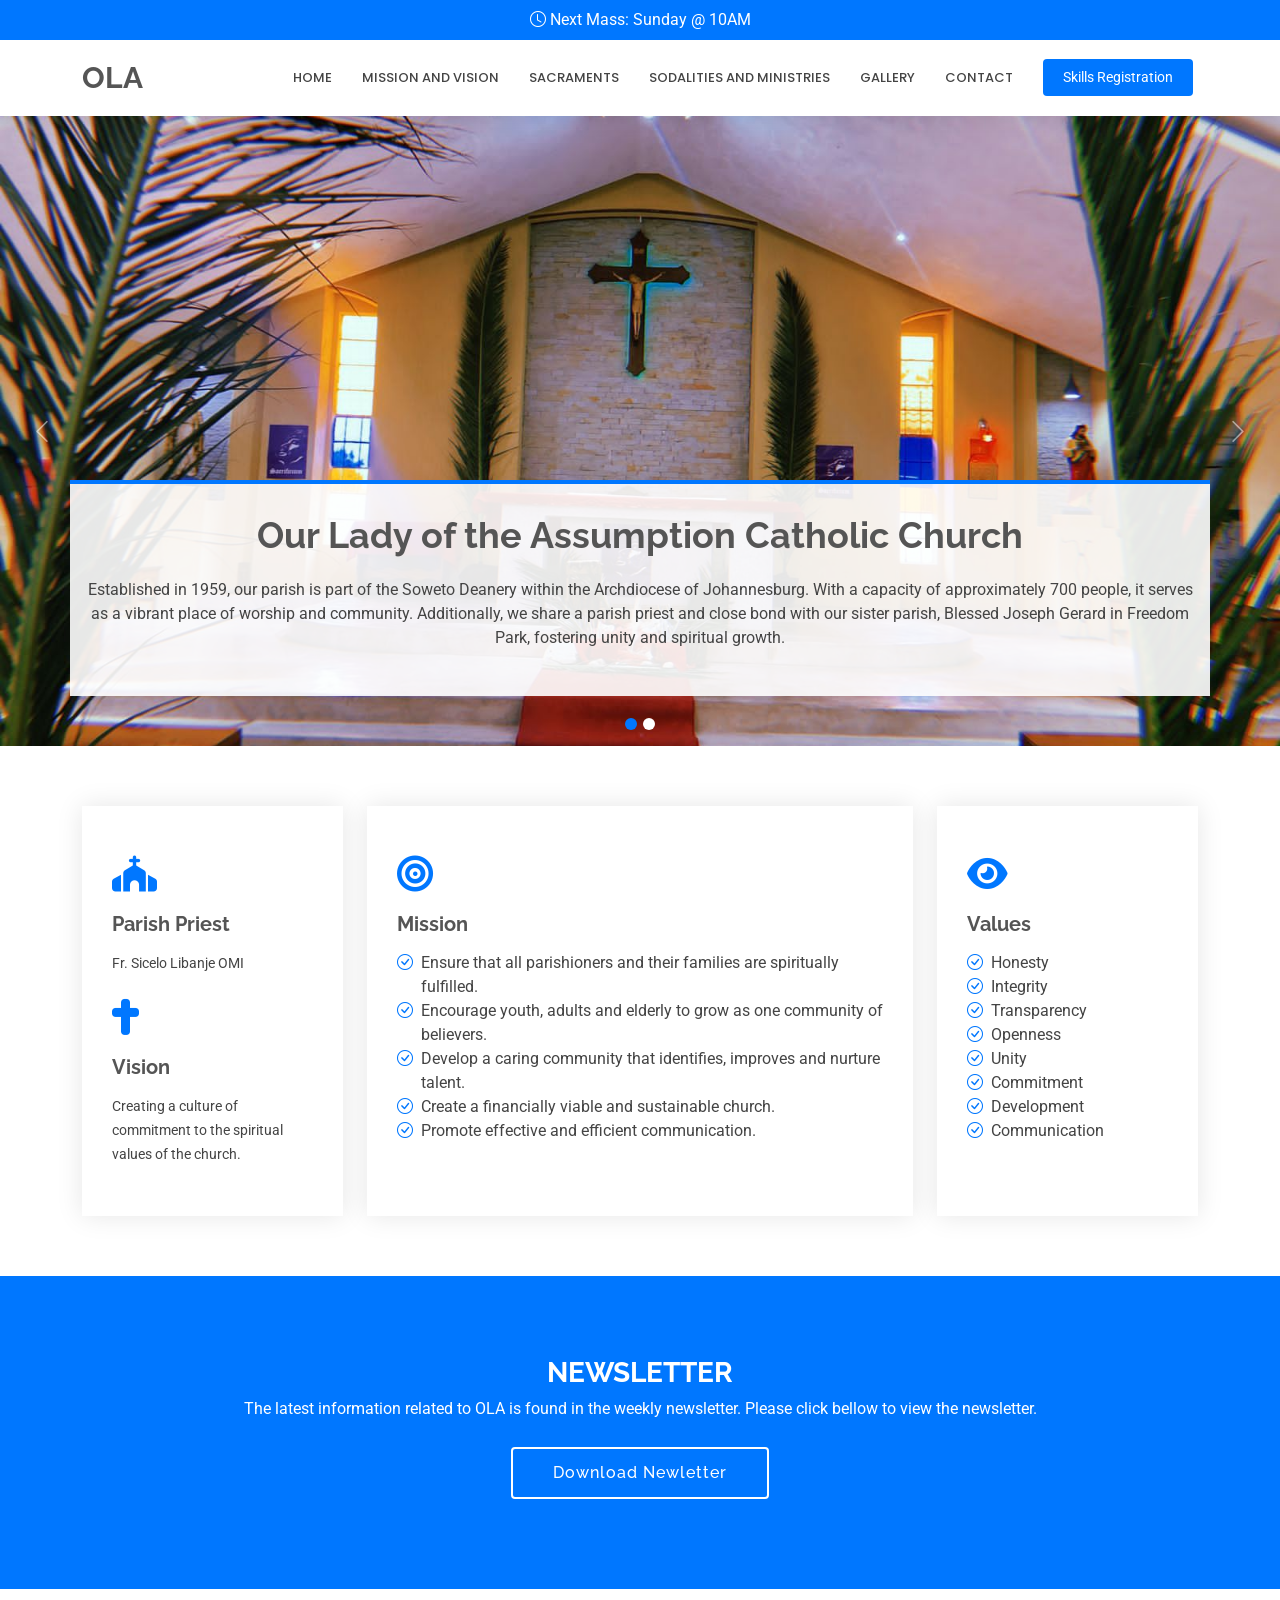
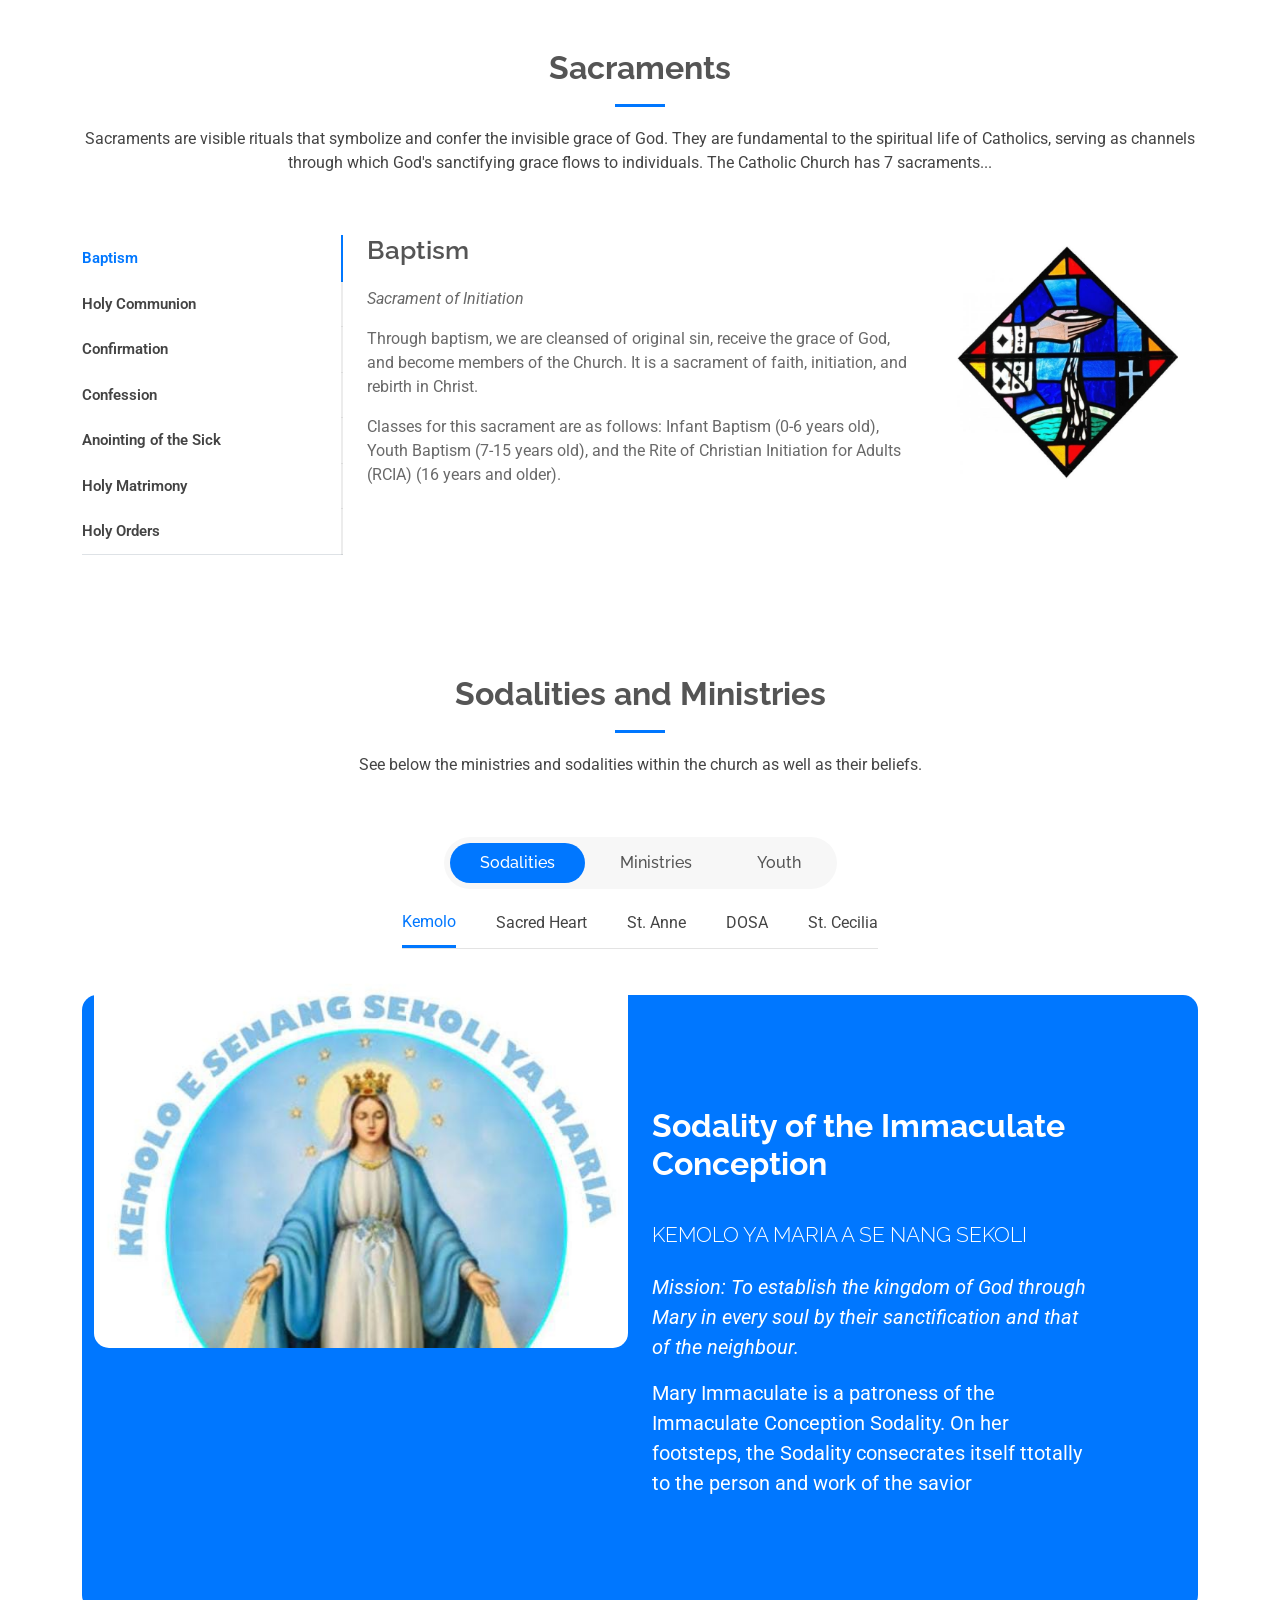
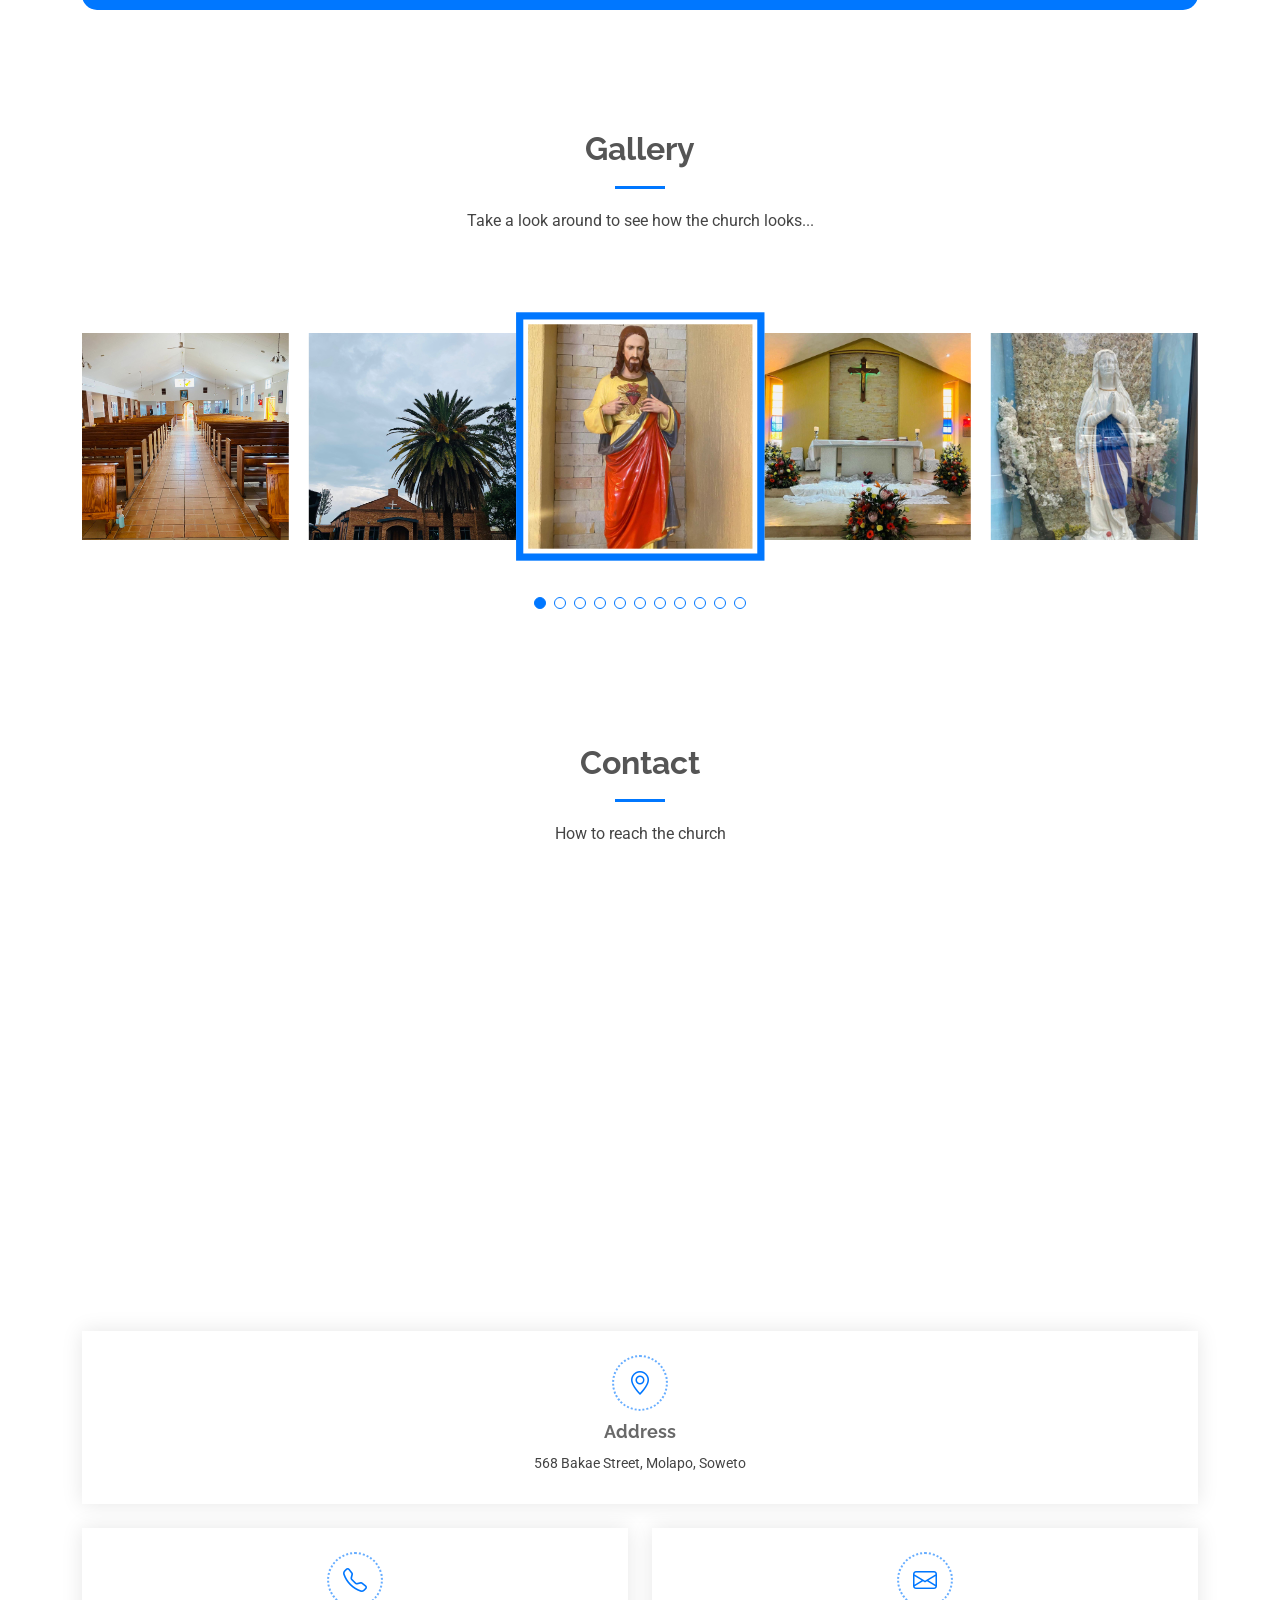
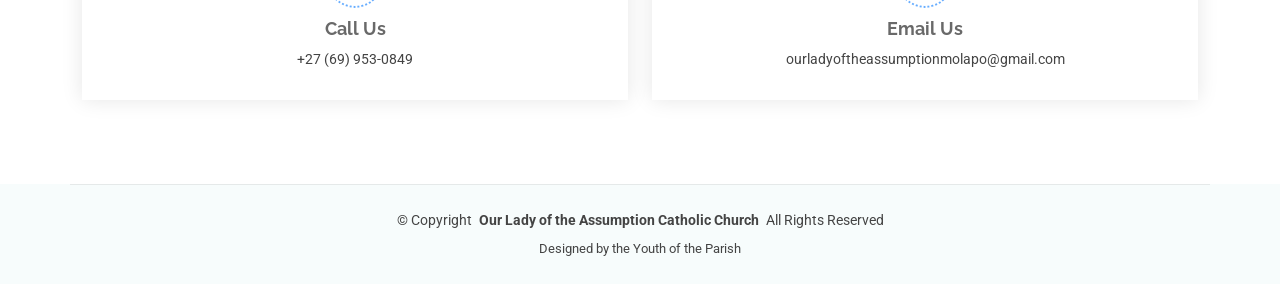
==== commit f933dc2e: "changed the View Newsletter button to skills registration, also made it redirect to the skills devel" ====
--- a/index.html
+++ b/index.html
@@ -62,7 +62,7 @@
           <i class="mobile-nav-toggle d-xl-none bi bi-list"></i>
         </nav>
 
-        <a class="cta-btn" href="#newsletter">View Newsletter</a>
+        <a class="cta-btn" href="https://docs.google.com/forms/d/e/1FAIpQLSendHvS3sV7Z6s410tvpZzP7DIaFh8xINTQG7ZE5gaw-JEHXQ/viewform?usp=publish-editor">Skills Registration</a>
 
       </div>
 
@@ -614,9 +614,8 @@
                   <div class="col-lg-5 ml-auto" data-aos="fade-up" data-aos-delay="100">
                     <h3 class="content-title text-white ">Altar Servers</h3>
                     <h2 class="content-subtitle mb-4"> To serve is to reign </h2>
-                    
-                    <p class="fst-italic fs-5">Mission: To make Mary known and share her with all the world, or in areas within reach.</p>
-                    <p class="fs-4" >Mary Immaculate is a patroness of the Immaculate Conception Sodality. On her footsteps, the Sodality consecrates itself ttotally to the person and work of the savior</p>
+
+                    <p class="fs-4" >We assist the priest, ensuring that the Mass flows smoothly and that the sacred rites are conducted with grace and dignity. This ministry is not just a functional role but a profound way to participate in the worship of God and to serve the Church community.</p>
 
                   </div>
                 </div>
@@ -652,11 +651,10 @@
                     <img src="assets/img/logos/olayc.jpg" alt="Image " class="img-fluid img-overlap" data-aos="zoom-out">
                   </div>
                   <div class="col-lg-5 ml-auto" data-aos="fade-up" data-aos-delay="100">
-                    <h3 class="content-title text-white">Daughter's of St. Anne</h3>
-                    <h2 class="content-subtitle mb-4"> Sacred Heart of Jesus </h2>
-                    
-                    <p class="fst-italic fs-5">Mission: To make the Sacred Heart of Jesus known and loved.</p>
-                    <p class="fs-4" >The source of our spirituality is in the Open Heart of Jesus: open because it has been pierced, but also in welcome and acceptance... open too, in order to pour out a love which is infinite, tender and merciful.</p>
+                    <h3 class="content-title text-white">Youth Choir</h3>
+                    <h2 class="content-subtitle mb-4">Our Lady of the Assumption Youth Choir</h2>
+
+                    <p class="fs-4" >We serve to enrich the liturgy through sacred music while growing together in faith, community, and service. By leading sung prayer at Mass, we actively participate in the life of the Church, deepen our spiritual lives, and use our voices to glorify God. Through this ministry, we build a sense of belonging, learn responsibility, and strengthen our connection to Christ and His Church.</p>
 
                   </div>
                 </div>
@@ -669,14 +667,13 @@
               <div class="container">
                 <div class="row">
                   <div class="col-lg-6 mb-4 mb-lg-0">
-                    <img src="assets/img/youthchoir.jpg" alt="Image " class="img-fluid img-overlap" data-aos="zoom-out">
-                  </div>
-                  <div class="col-lg-5 ml-auto" data-aos="fade-up" data-aos-delay="100">
-                    <h3 class="content-title text-white">Masolenyana</h3>
-                    <h2 class="content-subtitle mb-4"> Sacred Heart of Jesus </h2>
-                    
-                    <p class="fst-italic fs-5">Mission: To make the Sacred Heart of Jesus known and loved.</p>
-                    <p class="fs-4" >The source of our spirituality is in the Open Heart of Jesus: open because it has been pierced, but also in welcome and acceptance... open too, in order to pour out a love which is infinite, tender and merciful.</p>
+                    <img src="assets/img/logos/masolenyana.jpeg" alt="Image " class="img-fluid img-overlap" data-aos="zoom-out">
+                  </div>
+                  <div class="col-lg-5 ml-auto" data-aos="fade-up" data-aos-delay="100">
+                    <h3 class="content-title">Masolenyana</h3>
+                    <h2 class="content-subtitle mb-4">AHE KRISTE MORENA</h2>
+
+                    <p class="fs-4" >We are committed to serving God with love, humility, and dedication. We believe in the Holy Trinity, the power of the sacraments, and the importance of living out the Gospel in our daily lives. Through prayer, service, and unity, we strive to grow spiritually, support one another, and bring Christ’s message of hope and salvation to the world around us.</p>
 
                   </div>
                 </div>
--- a/assets/css/main.css
+++ b/assets/css/main.css
@@ -2369,6 +2369,18 @@
   color: #000000;
 }
 
+#masolenyana .content{
+  background: #000b6d;
+}
+
+#masolenyana .content-subtitle {
+  color: #e5ff00;
+}
+
+#masolenyana .content-title {
+  color: #ff0000;
+}
+
 #altarservers .content{
   background: #000000;
 }
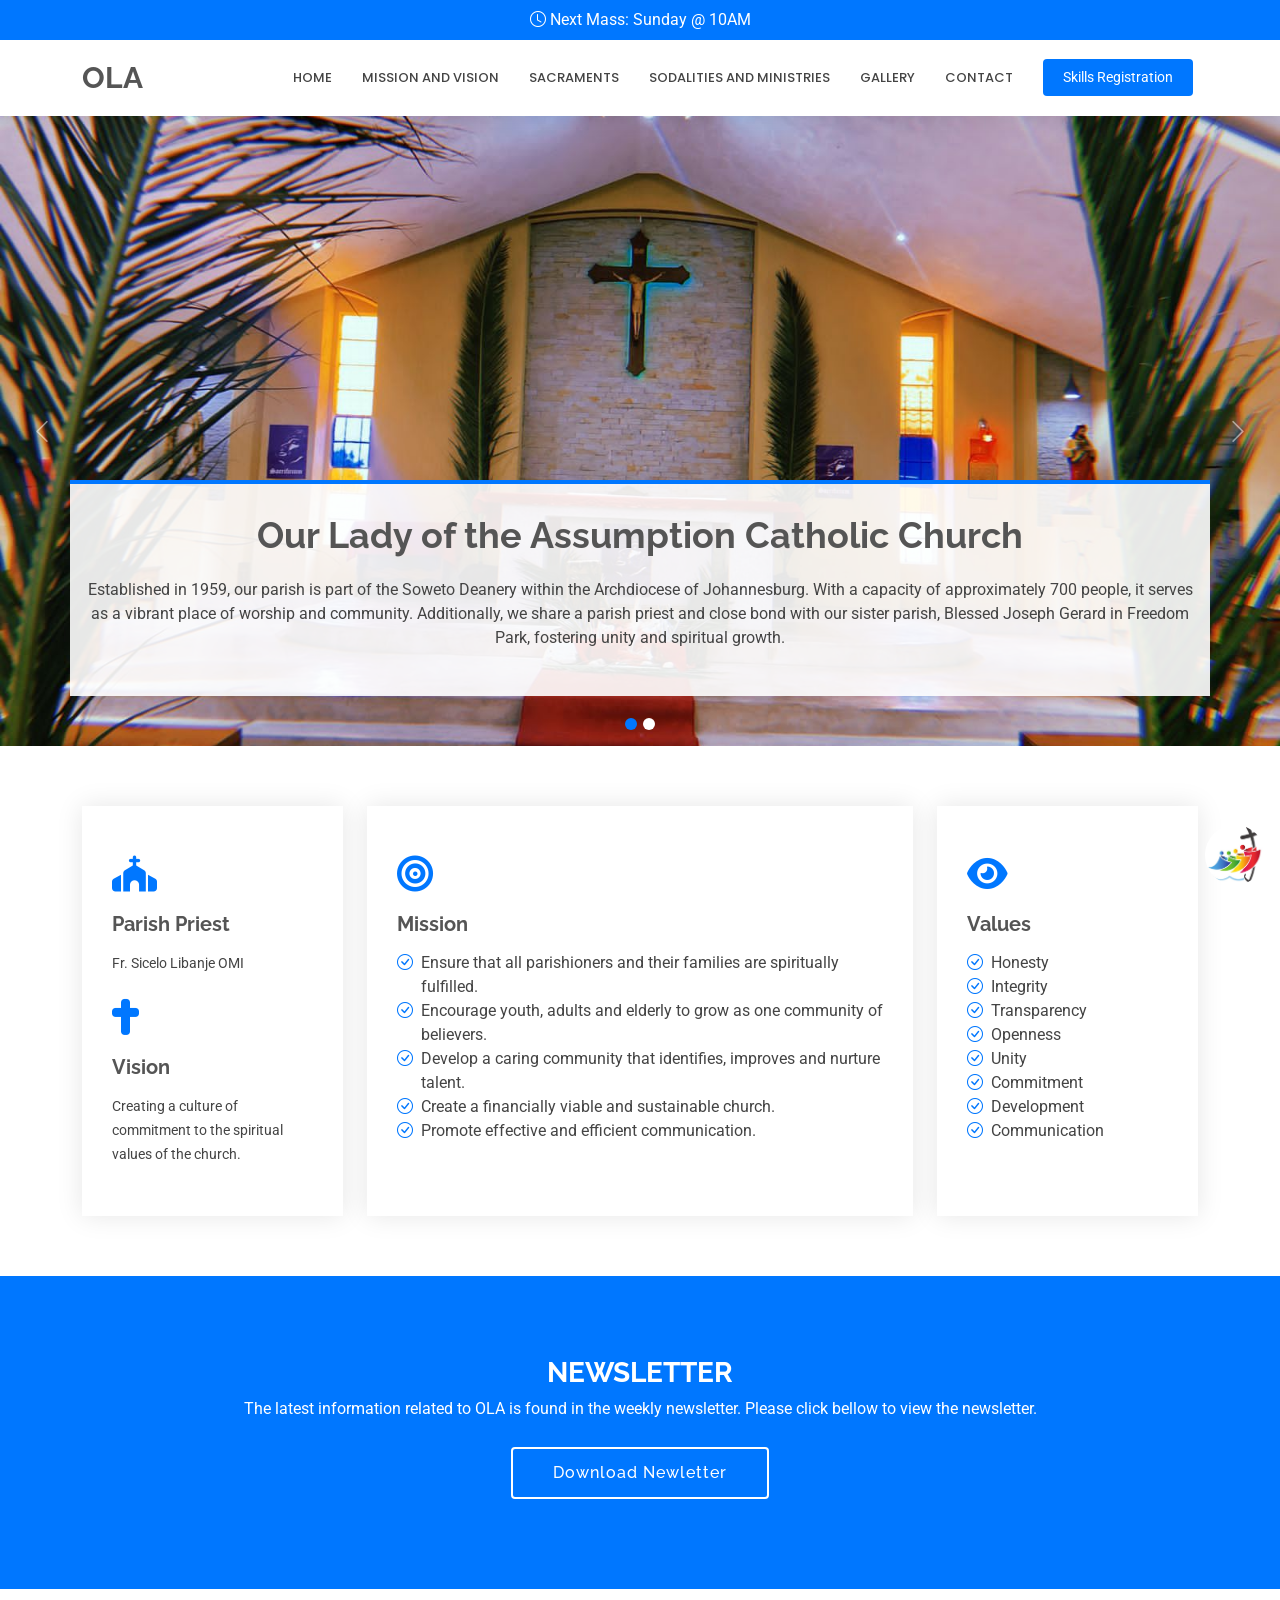
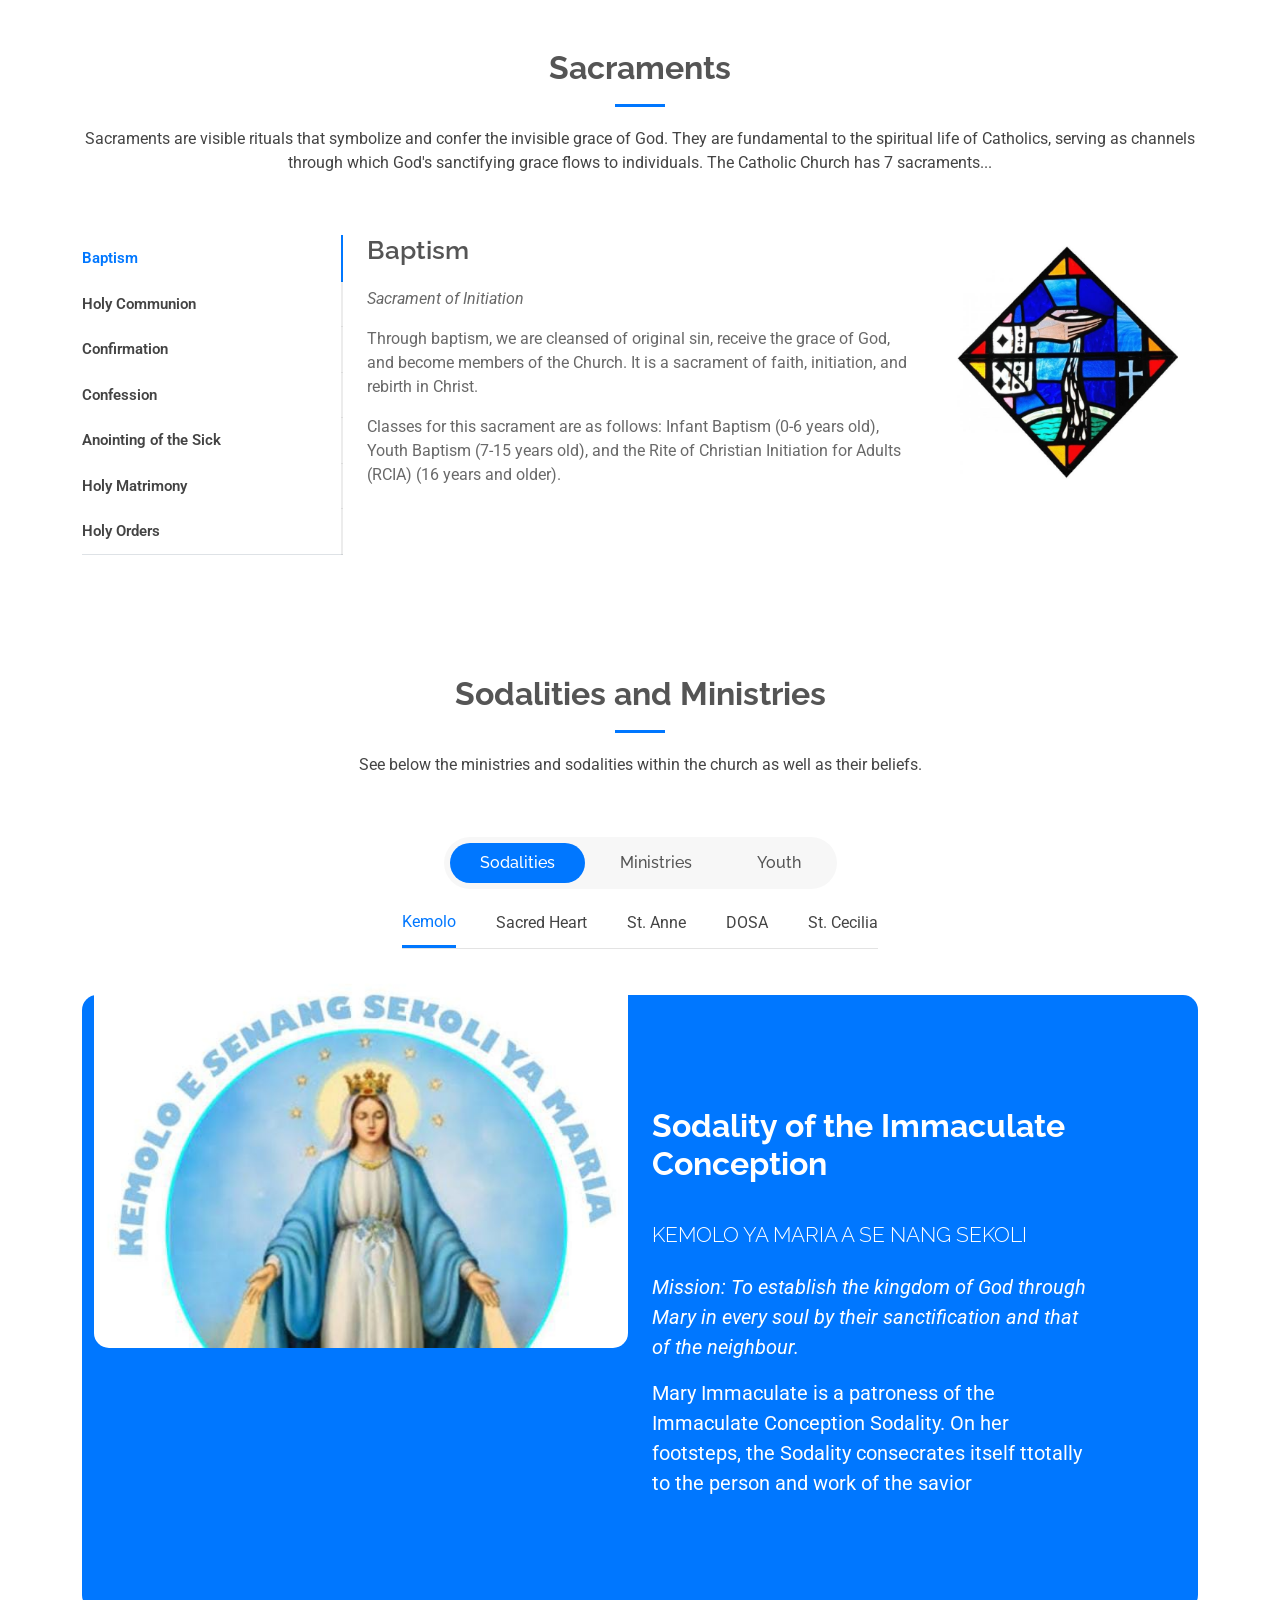
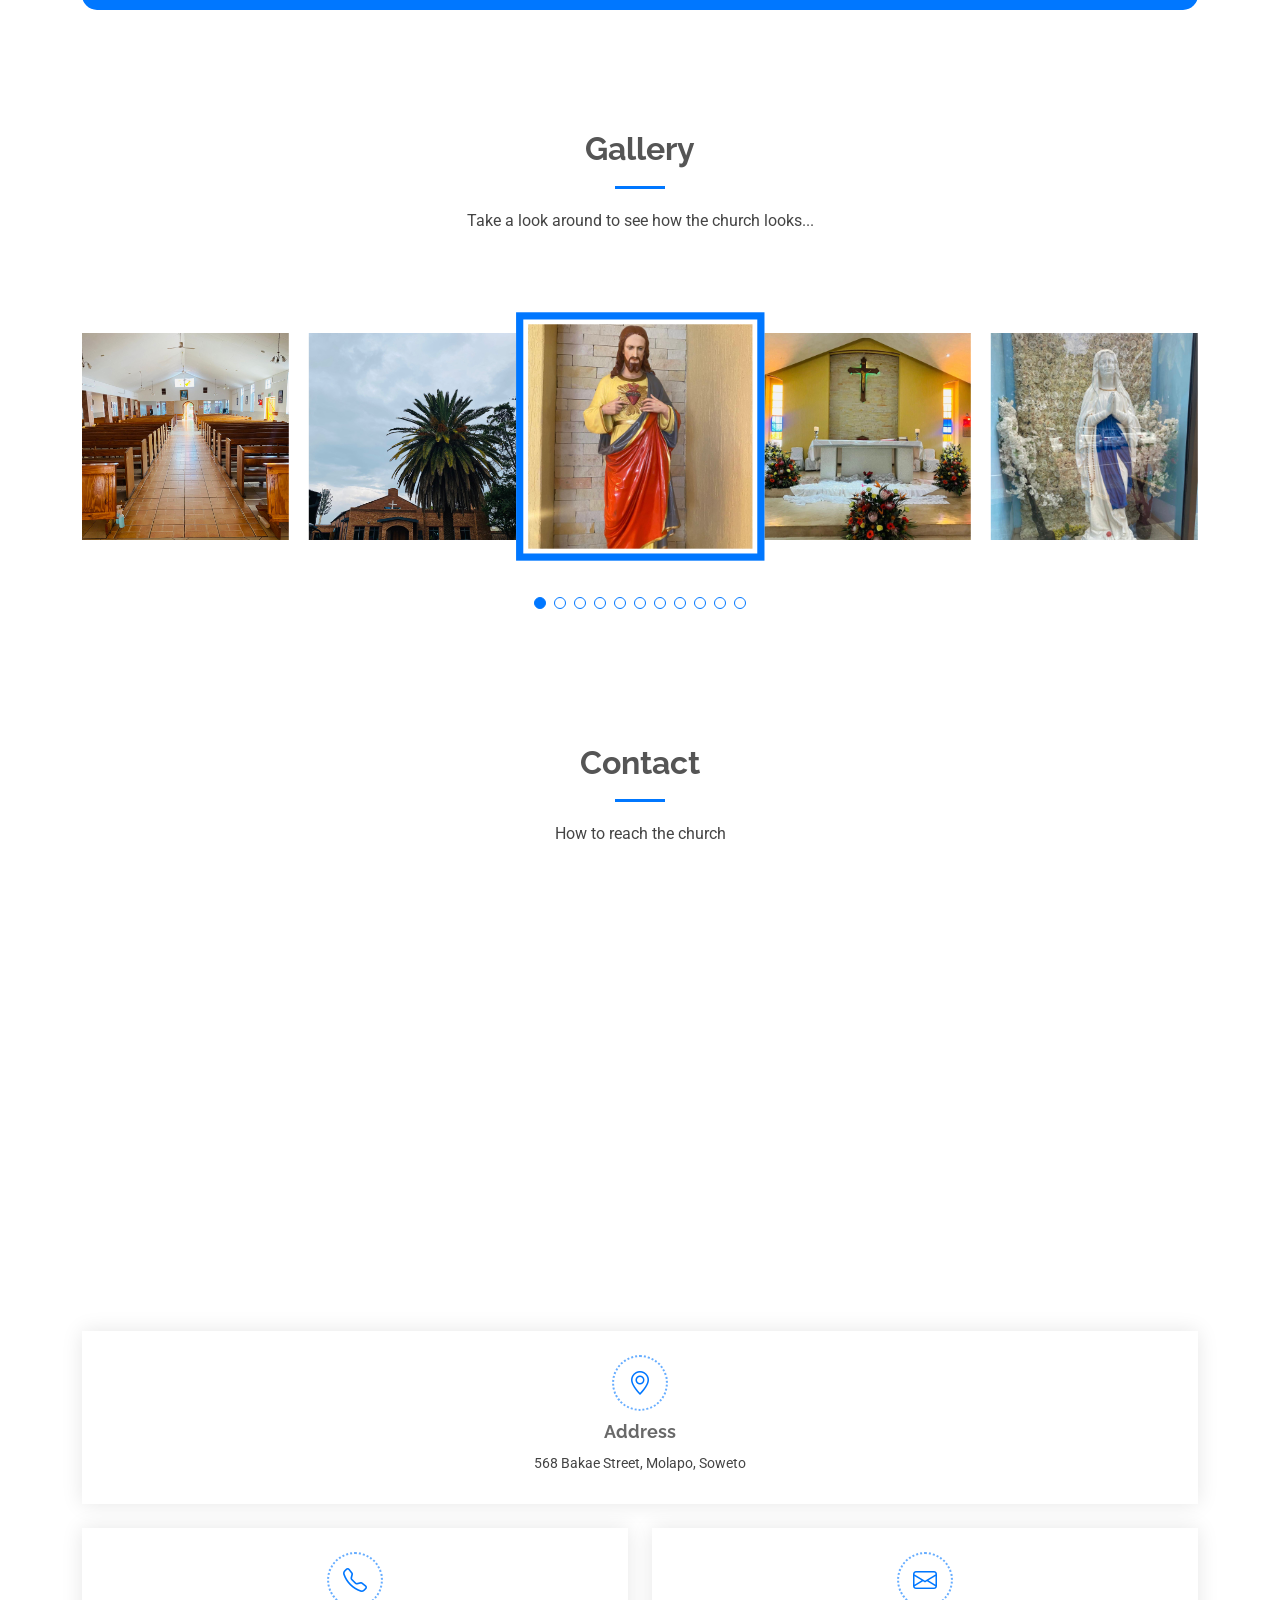
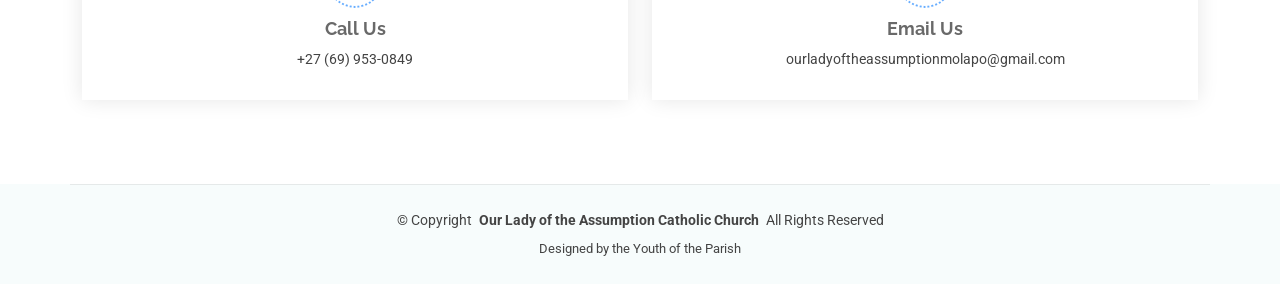
==== commit b219ee0b: "Added the Jubilee prayer Modal and shifted the scroll to top button all the way up." ====
--- a/index.html
+++ b/index.html
@@ -824,6 +824,26 @@
   <!-- Scroll Top -->
   <a href="#" id="scroll-top" class="scroll-top d-flex align-items-center justify-content-center"><i class="bi bi-arrow-up-short"></i></a>
 
+  <!-- Jubilee Prayer Pop Up -->
+  <button type="button" id="jubilee" class="btn jubilee d-flex align-items-center justify-content-center" data-bs-toggle="modal"data-bs-target="#jubileeModal">
+    <img src="assets/img/logos/jubileelogo.jpg" alt="J" class="img-fluid">
+  </button>
+
+  <!-- Jubilee Prayer Modal -->
+  <div class="modal fade" id="jubileeModal" tabindex="-1" aria-labelledby="jubileeModalLabel" aria-hidden="true">
+    <div class="modal-dialog modal-dialog-centered">
+      <div class="modal-content">
+        <div class="modal-header">
+          <button type="button" class="btn-close" data-bs-dismiss="modal" aria-label="Close"></button>
+        </div>
+        <div class="modal-body">
+          <img src="assets/img/jubileeprayer.jpg" alt="Celebration" class="img-fluid rounded mb-3">
+        </div>
+      </div>
+    </div>
+  </div>
+
+
   <!-- Preloader -->
   <div id="preloader"></div>
 
@@ -838,6 +858,7 @@
   <!-- Main JS File -->
   <script src="assets/js/main.js"></script>
 
+ 
 </body>
 
 </html>
--- a/assets/css/main.css
+++ b/assets/css/main.css
@@ -680,7 +680,7 @@
   visibility: hidden;
   opacity: 0;
   right: 15px;
-  bottom: 15px;
+  bottom: 80px;
   z-index: 99999;
   background-color: var(--accent-color);
   width: 40px;
@@ -703,6 +703,35 @@
 .scroll-top.active {
   visibility: visible;
   opacity: 1;
+}
+
+/*--------------------------------------------------------------
+# Jubilee Prayer
+--------------------------------------------------------------*/
+.jubilee {
+  position: fixed;
+  right: 15px;
+  bottom: 15px;
+  z-index: 99999;
+  width: 60px;
+  height: 60px;
+  border-radius: 50%;
+  overflow: hidden;
+  padding: 0;
+  border: none;
+  background: none;
+}
+
+.jubilee img {
+  width: 100%;
+  height: 100%;
+  object-fit: cover;
+  display: block;
+}
+
+.jubilee:hover {
+  transform: scale(1.05);
+  transition: transform 0.2s ease-in-out;
 }
 
 /*--------------------------------------------------------------
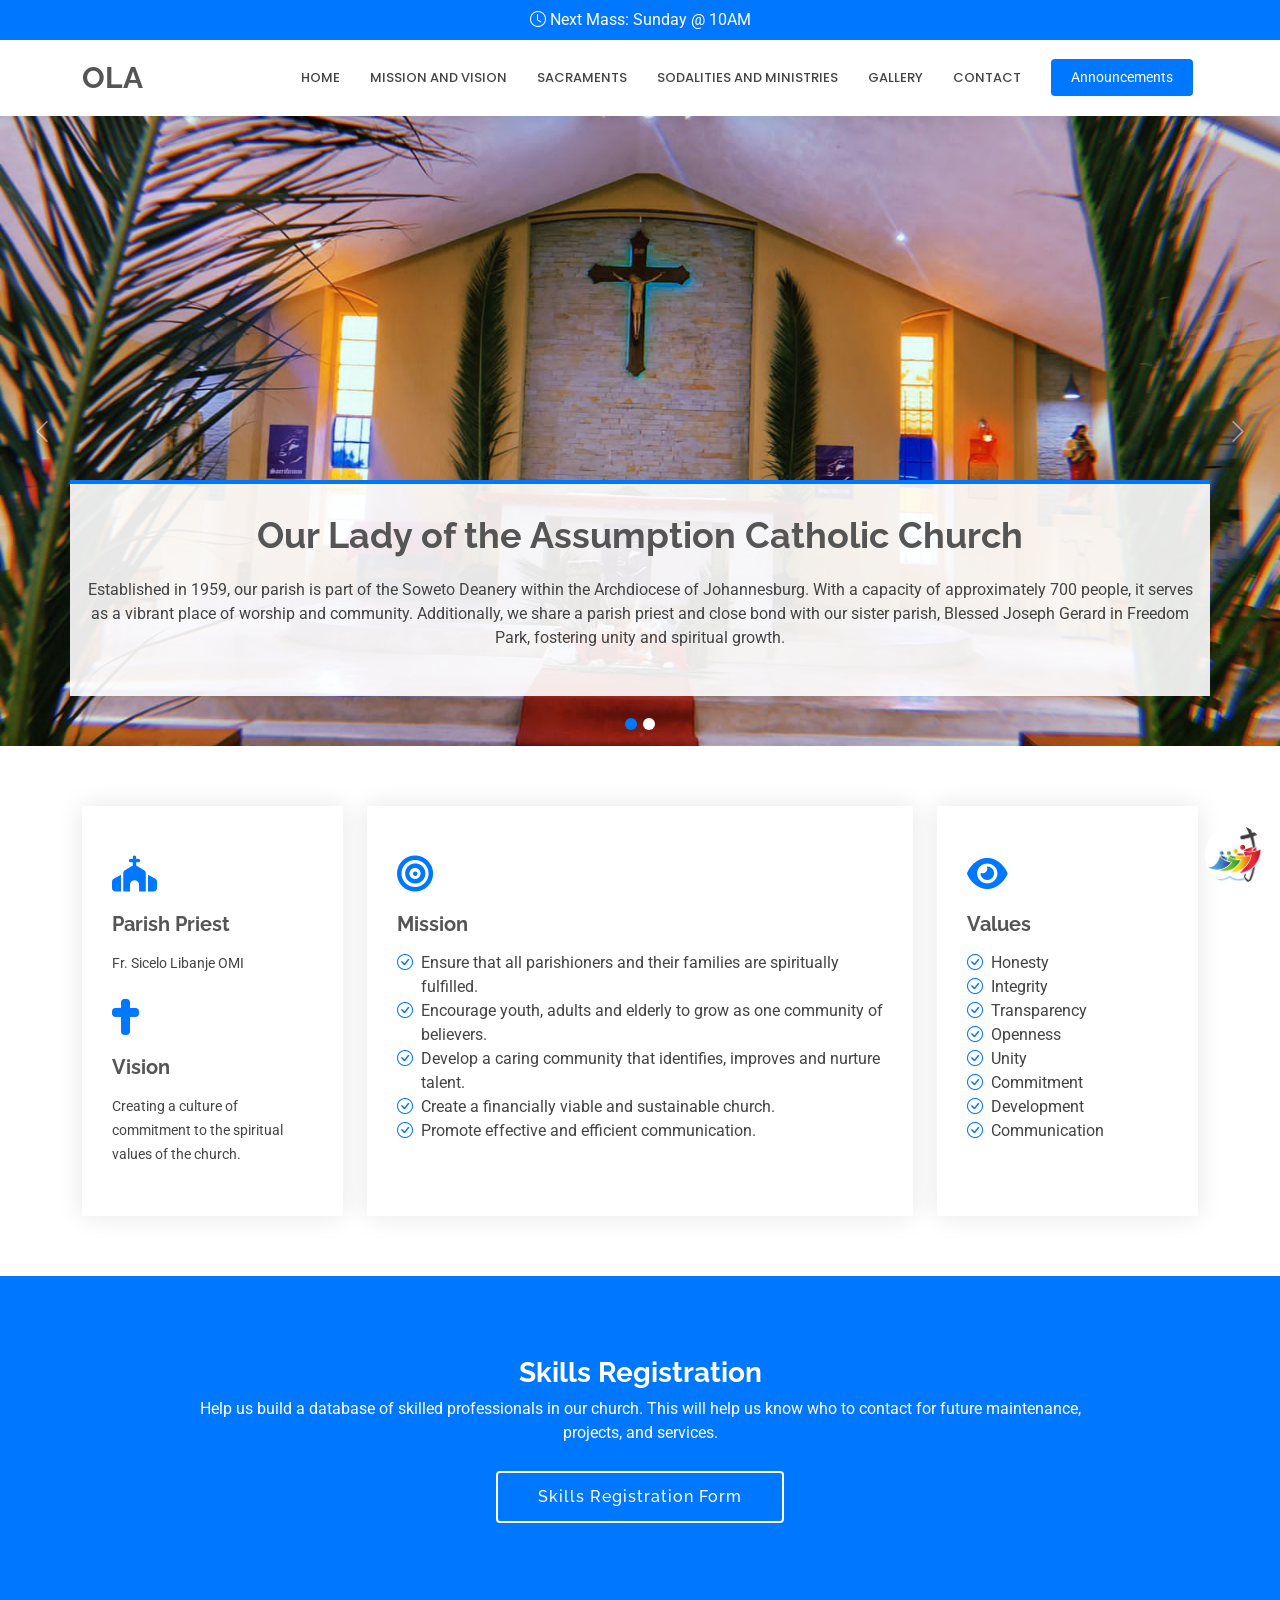
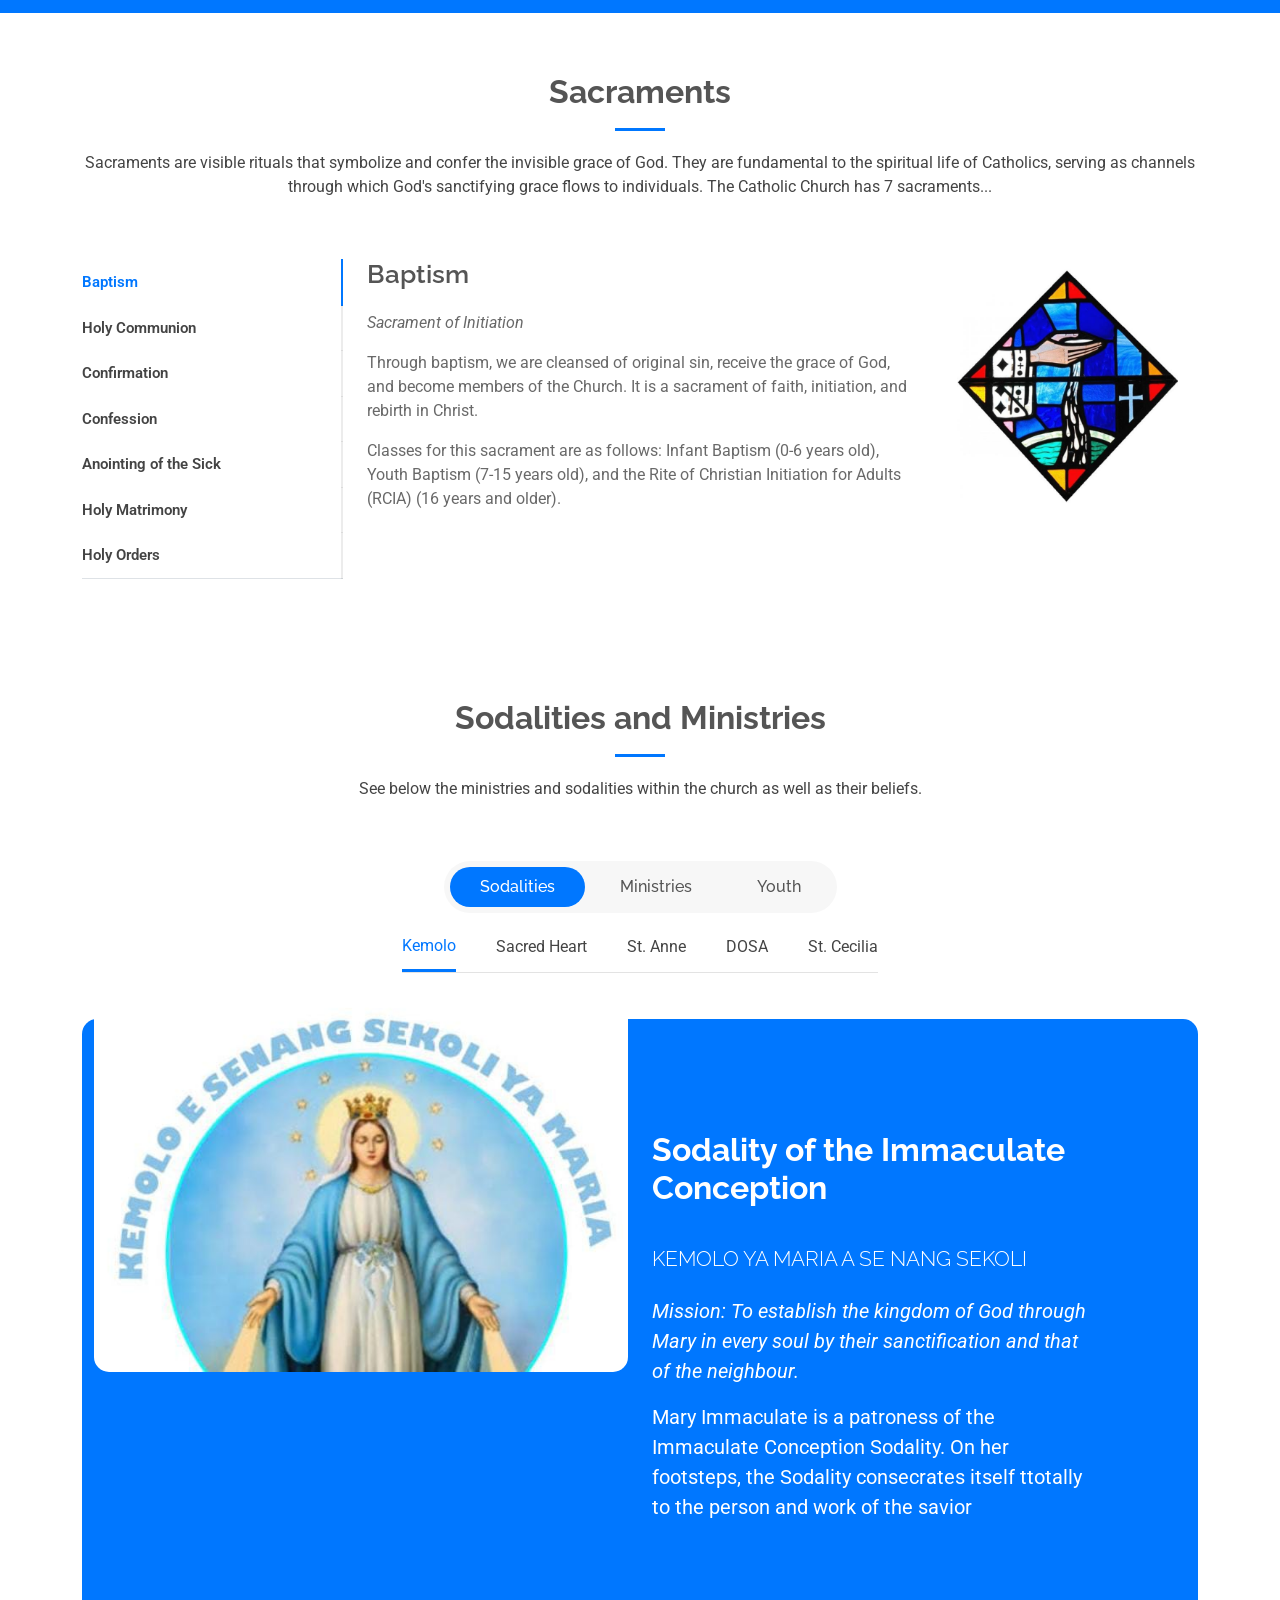
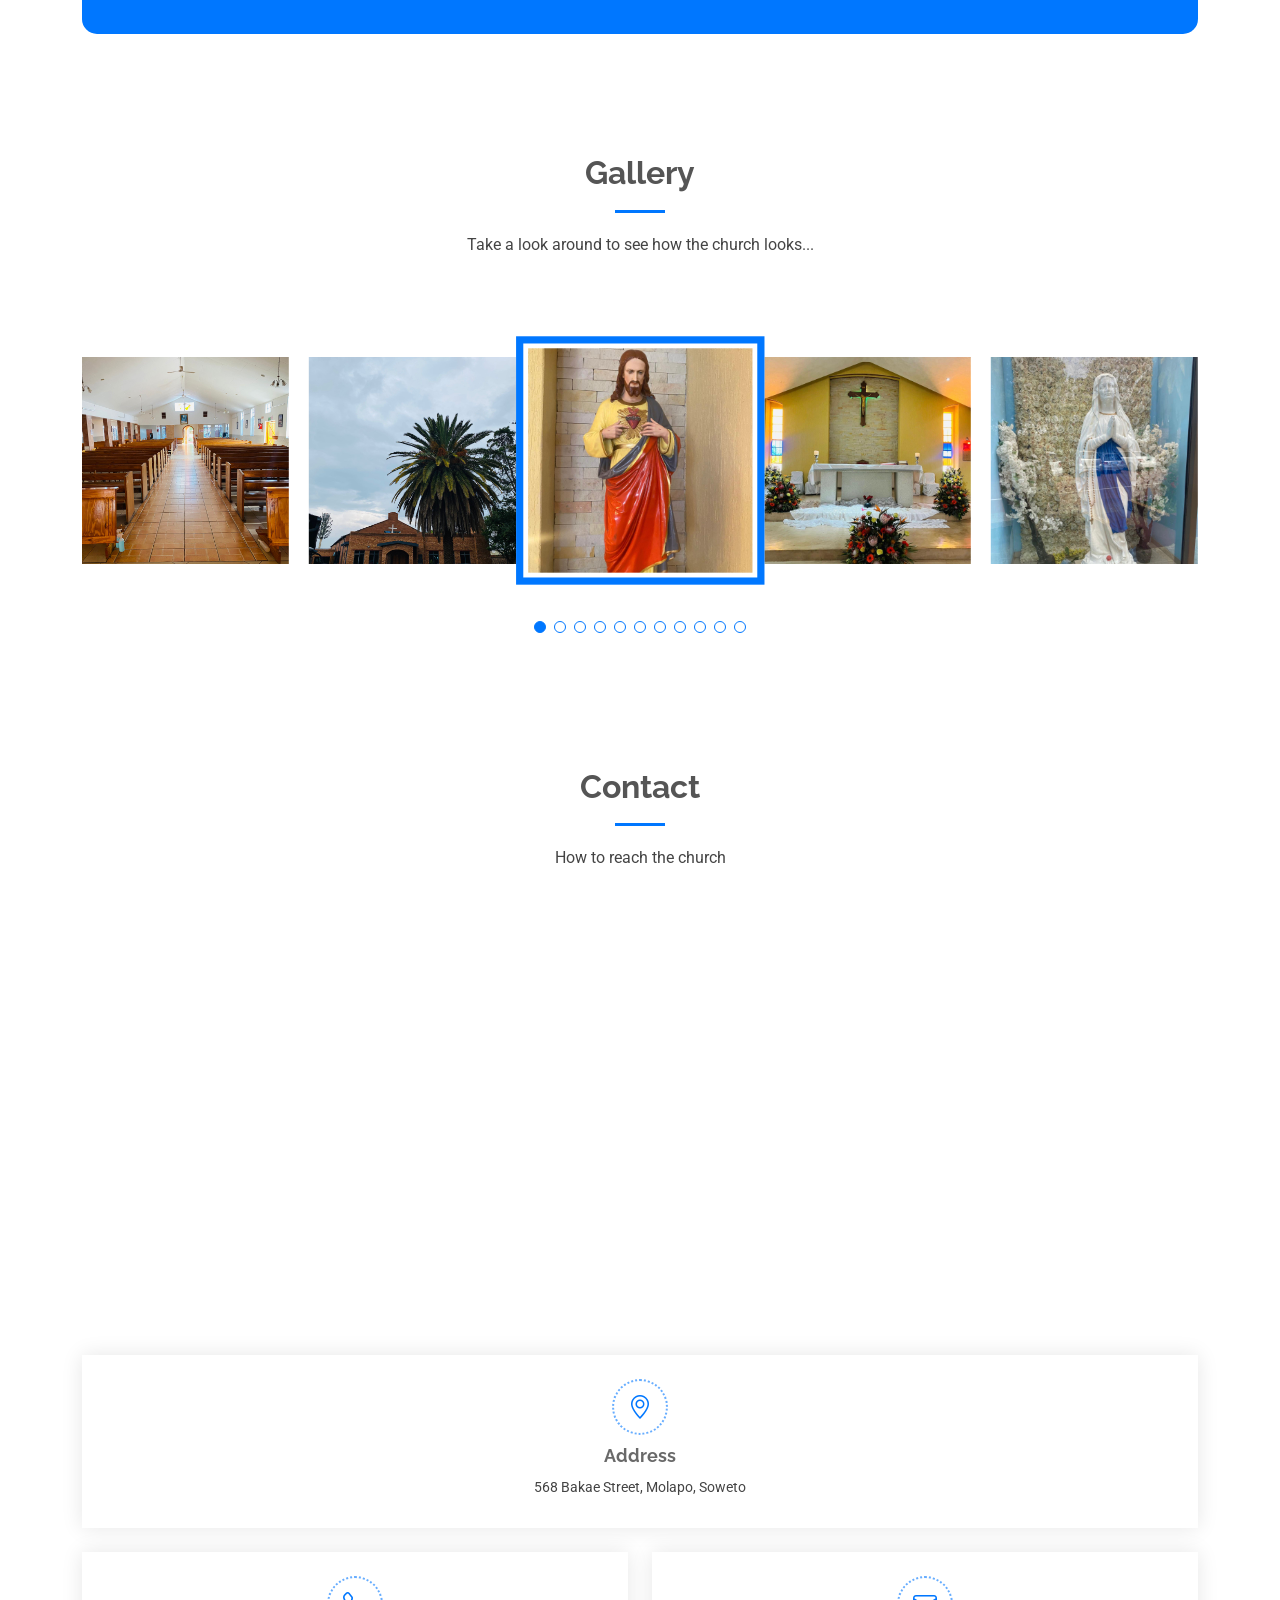
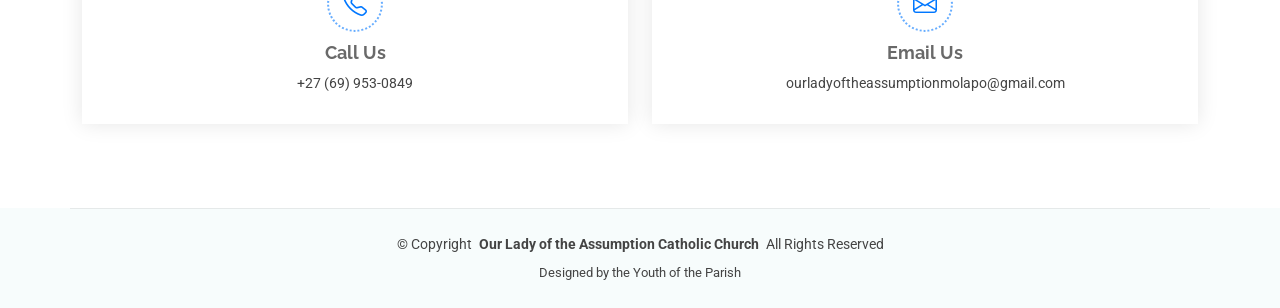
==== commit 9dbda5fc: "Replaced newsletter with announcements. Skills registration is now where the newsletter section was." ====
--- a/index.html
+++ b/index.html
@@ -62,7 +62,7 @@
           <i class="mobile-nav-toggle d-xl-none bi bi-list"></i>
         </nav>
 
-        <a class="cta-btn" href="https://docs.google.com/forms/d/e/1FAIpQLSendHvS3sV7Z6s410tvpZzP7DIaFh8xINTQG7ZE5gaw-JEHXQ/viewform?usp=publish-editor">Skills Registration</a>
+        <a class="cta-btn" href="newsletter.html">Announcements</a>
 
       </div>
 
@@ -215,9 +215,9 @@
         <div class="row justify-content-center" data-aos="zoom-in" data-aos-delay="100">
           <div class="col-xl-10">
             <div class="text-center">
-              <h3>NEWSLETTER</h3>
-              <p>The latest information related to OLA is found in the weekly newsletter. Please click bellow to view the newsletter.</p>
-              <a class="cta-btn" href="newsletter.html">Download Newletter</a>
+              <h3>Skills Registration</h3>
+              <p>Help us build a database of skilled professionals in our church. This will help us know who to contact for future maintenance, projects, and services.</p>
+              <a class="cta-btn" target="_blank" href="https://docs.google.com/forms/d/e/1FAIpQLSendHvS3sV7Z6s410tvpZzP7DIaFh8xINTQG7ZE5gaw-JEHXQ/viewform?usp=publish-editor">Skills Registration Form</a>
             </div>
           </div>
         </div>
--- a/assets/css/main.css
+++ b/assets/css/main.css
@@ -2449,3 +2449,164 @@
   text-transform: uppercase;
   font-size: 1.3rem;
 }
+
+/*--------------------------------------------------------------
+# Steps Section
+--------------------------------------------------------------*/
+.steps .process-container {
+  max-width: 800px;
+  margin: 0 auto;
+  padding: 2rem 0;
+}
+
+.steps .process-item {
+  display: flex;
+  flex-direction: column;
+  align-items: center;
+  position: relative;
+  padding-bottom: 2.5rem;
+}
+
+.steps .process-item:last-child {
+  padding-bottom: 0;
+}
+
+.steps .process-item .content {
+  width: 100%;
+  position: relative;
+  background: linear-gradient(145deg, color-mix(in srgb, var(--accent-color), transparent 95%), var(--surface-color));
+  border: 2px solid color-mix(in srgb, var(--accent-color), transparent 85%);
+  border-radius: 20px;
+  transition: transform 0.3s ease, box-shadow 0.3s ease;
+}
+
+.steps .process-item .content:hover {
+  transform: translateX(10px);
+  box-shadow: -8px 8px 25px rgba(0, 0, 0, 0.1);
+}
+
+.steps .process-item .content:hover .step-icon {
+  background: linear-gradient(135deg, color-mix(in srgb, var(--accent-color), transparent 15%), var(--accent-color));
+  transform: rotate(10deg);
+}
+
+.steps .process-item .content:hover .step-number {
+  transform: translateX(-5px);
+  opacity: 1;
+}
+
+.steps .process-item .step-number {
+  position: absolute;
+  left: -30px;
+  top: 50%;
+  transform: translateY(-50%);
+  font-size: 4rem;
+  font-weight: 800;
+  color: var(--accent-color);
+  font-family: var(--heading-font);
+  line-height: 1;
+  opacity: 0.2;
+  transition: transform 0.3s ease, opacity 0.3s ease;
+}
+
+.steps .process-item .card-body {
+  padding: 2rem;
+  display: flex;
+  align-items: flex-start;
+  gap: 2rem;
+}
+
+.steps .process-item .step-icon {
+  flex-shrink: 0;
+  width: 70px;
+  height: 70px;
+  background-color: var(--accent-color);
+  border-radius: 15px;
+  display: grid;
+  place-items: center;
+  transition: all 0.3s ease;
+  box-shadow: 0 5px 15px color-mix(in srgb, var(--accent-color), transparent 70%);
+}
+
+.steps .process-item .step-icon i {
+  font-size: 2rem;
+  color: var(--contrast-color);
+}
+
+.steps .process-item .step-content h3 {
+  color: var(--heading-color);
+  font-size: 1.5rem;
+  margin-bottom: 0.75rem;
+  font-weight: 600;
+}
+
+.steps .process-item .step-content p {
+  color: color-mix(in srgb, var(--default-color), transparent 25%);
+  font-size: 0.95rem;
+  line-height: 1.6;
+  margin: 0;
+}
+
+.steps .process-item .arrow {
+  color: color-mix(in srgb, var(--accent-color), transparent 50%);
+  margin: 1rem 0;
+  width: 100px;
+  height: 100px;
+  opacity: 0.7;
+}
+
+@media (max-width: 767.98px) {
+  .steps .process-container {
+    padding: 1rem 0;
+  }
+
+  .steps .process-item {
+    padding-bottom: 2rem;
+  }
+
+  .steps .process-item .content {
+    border-width: 1px;
+  }
+
+  .steps .process-item .content:hover {
+    transform: translateY(-5px);
+  }
+
+  .steps .process-item .step-number {
+    font-size: 3rem;
+    left: 50%;
+    top: -1.5rem;
+    transform: translateX(-50%);
+  }
+
+  .steps .process-item .step-number:hover {
+    transform: translateX(-50%);
+  }
+
+  .steps .process-item .card-body {
+    padding: 2rem 1.5rem 1.5rem;
+    flex-direction: column;
+    align-items: center;
+    text-align: center;
+    gap: 1rem;
+  }
+
+  .steps .process-item .step-icon {
+    width: 60px;
+    height: 60px;
+    border-radius: 12px;
+  }
+
+  .steps .process-item .step-icon i {
+    font-size: 1.75rem;
+  }
+
+  .steps .process-item .step-content h3 {
+    font-size: 1.25rem;
+  }
+
+  .steps .process-item .arrow {
+    height: 60px;
+    margin: 0.5rem 0;
+  }
+}
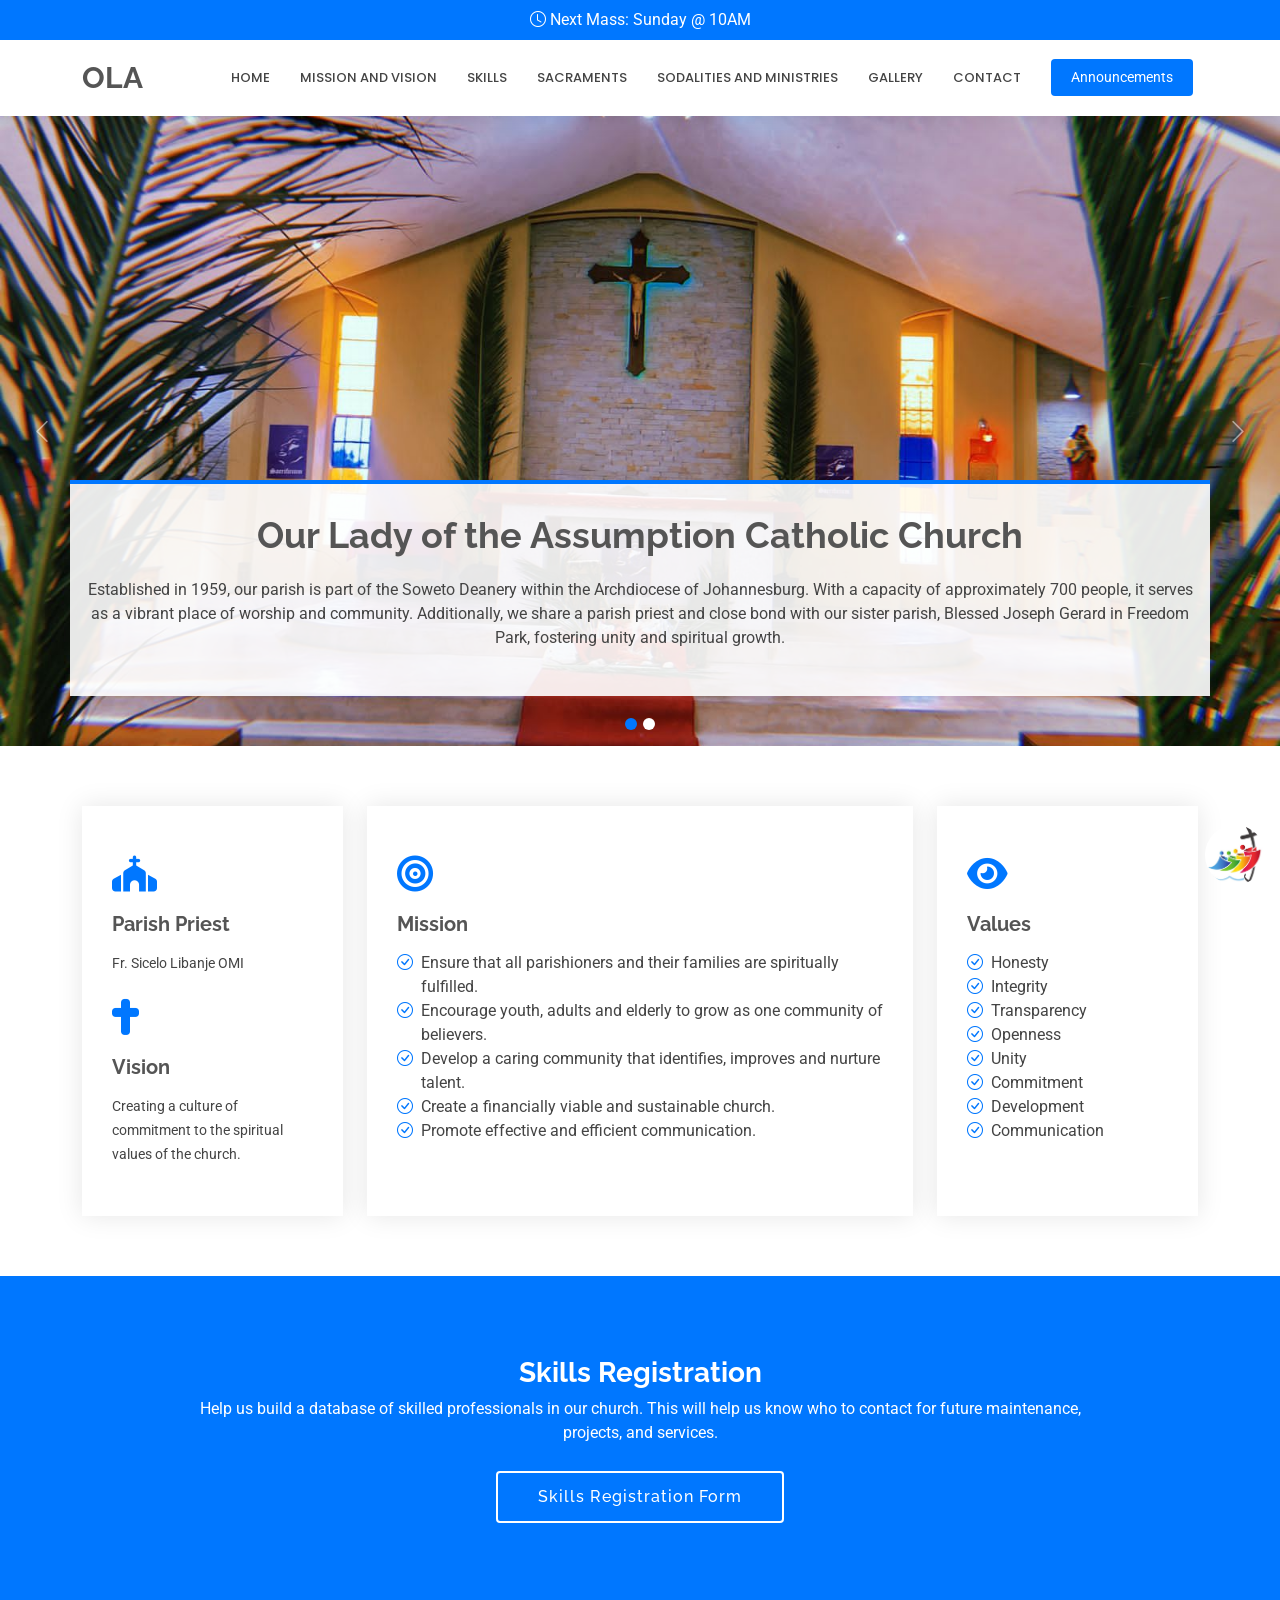
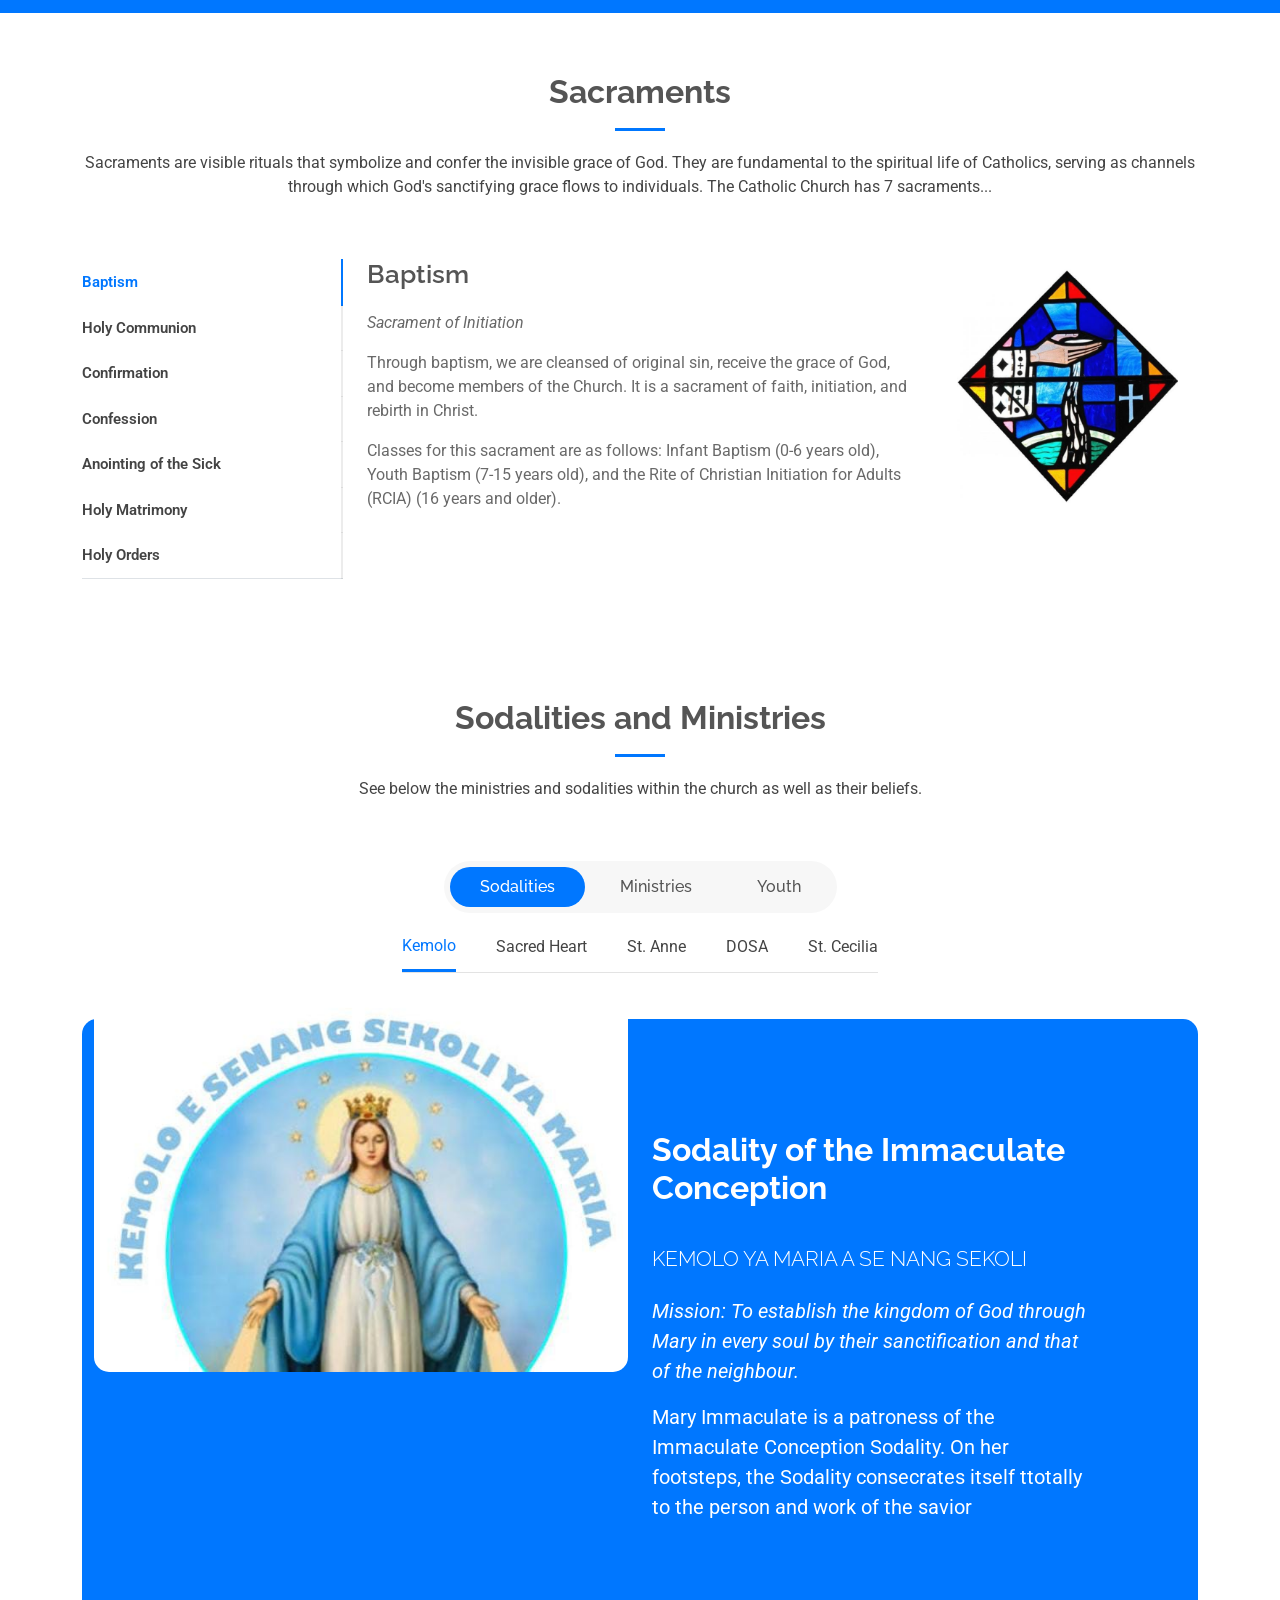
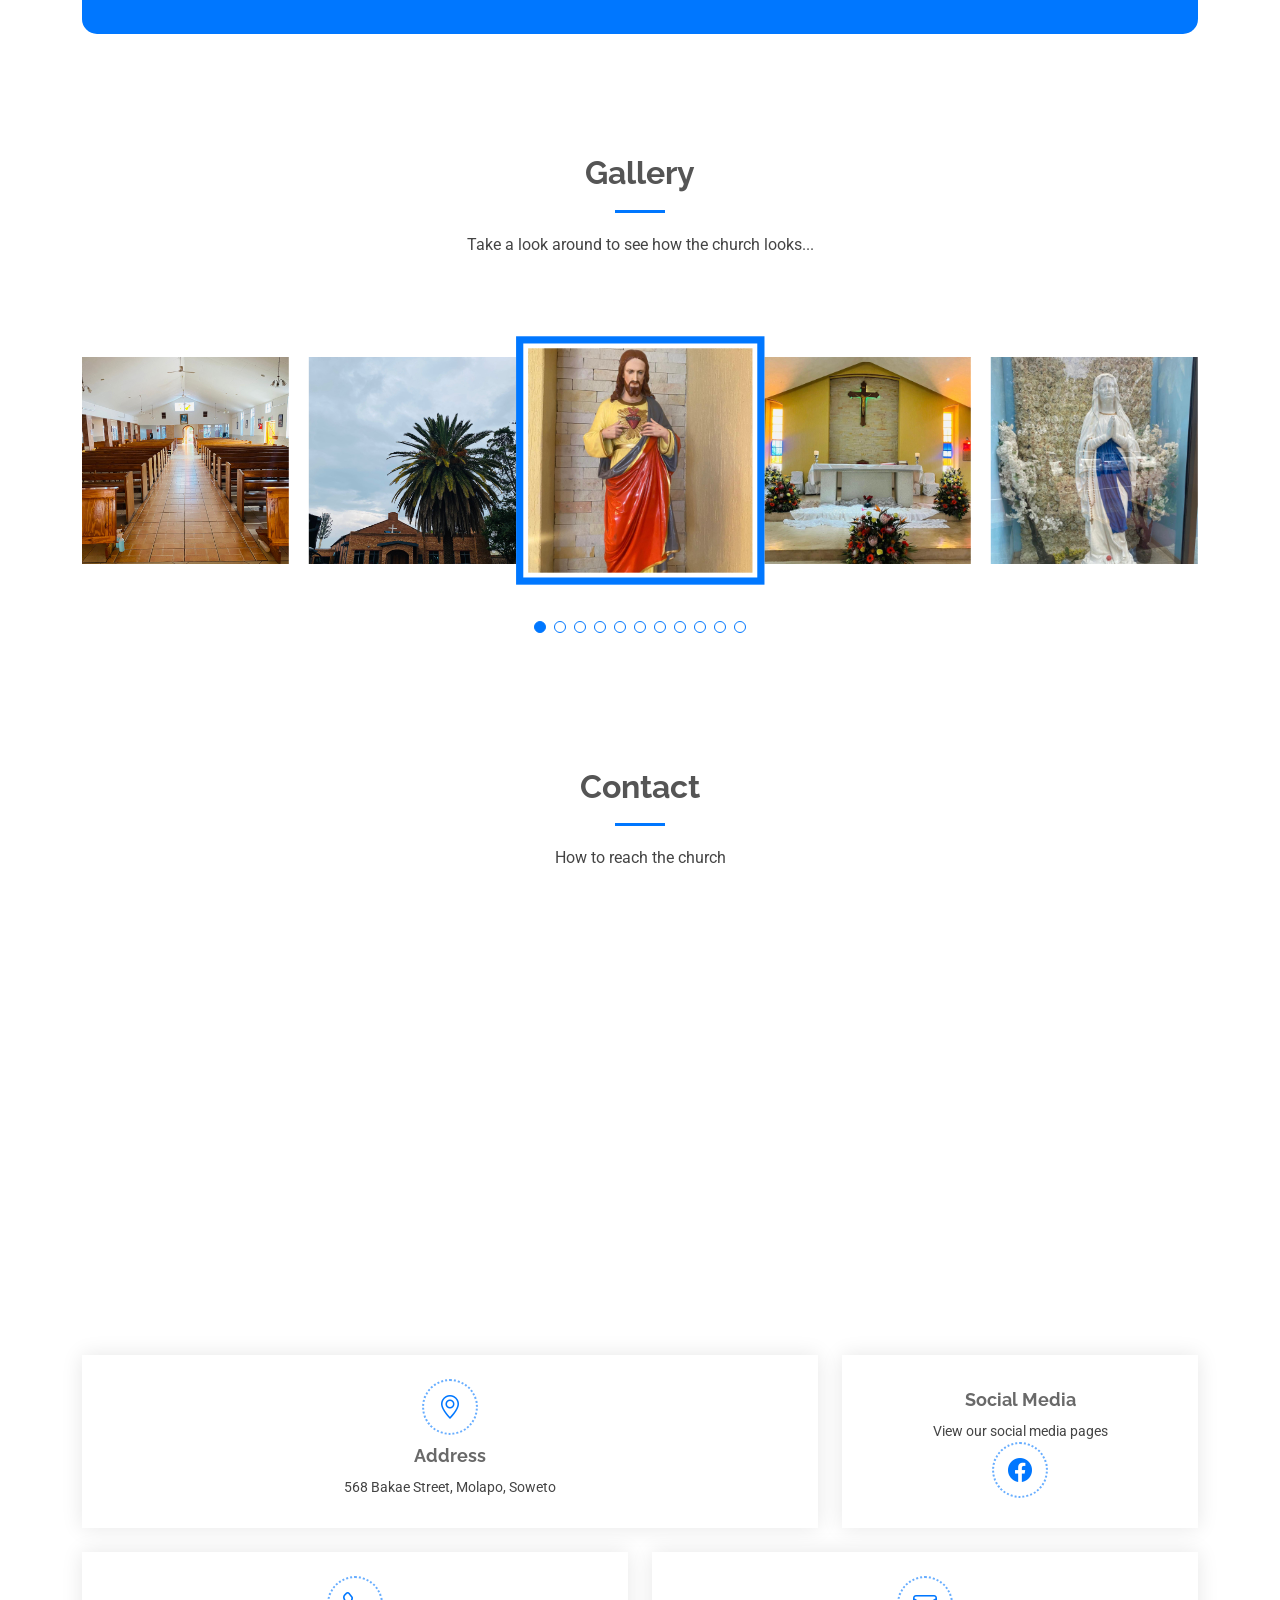
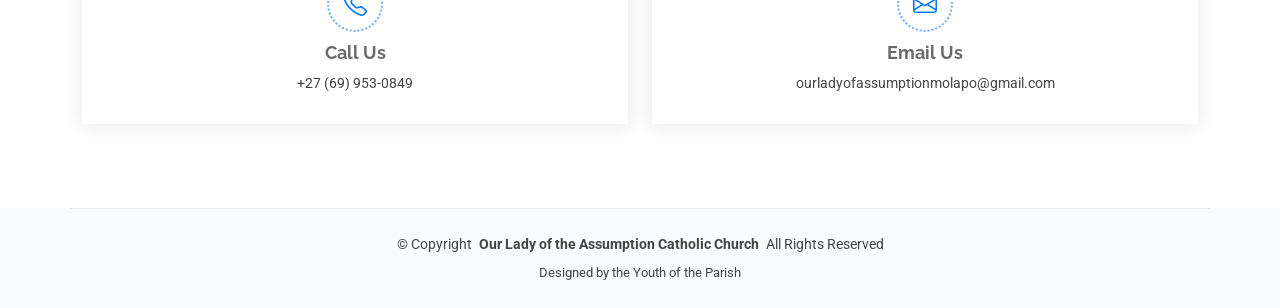
==== commit d80ecfd5: "Added a social media section and also updated the menu items in the newsletter section" ====
--- a/index.html
+++ b/index.html
@@ -54,6 +54,7 @@
           <ul>
             <li><a href="/" class="active">Home</a></li>
             <li><a href="#mission">Mission and Vision</a></li>
+            <li><a href="#newsletter">Skills</a></li>
             <li><a href="#ministries">Sacraments</a></li>
             <li><a href="#features">Sodalities and Ministries</a></li>
             <li><a href="#gallery">Gallery</a></li>
@@ -775,11 +776,19 @@
           <div class="col-lg-12 ">
             <div class="row gy-4">
 
-              <div class="col-lg-12">
+              <div class="col-lg-8">
                 <div class="info-item d-flex flex-column justify-content-center align-items-center" >
                   <i class="bi bi-geo-alt"></i>
                   <h3>Address</h3>
                   <p>568 Bakae Street, Molapo, Soweto</p>
+                </div>
+              </div><!-- End Info Item -->
+
+              <div class="col-lg-4">
+                <div class="info-item d-flex flex-column justify-content-center align-items-center" >
+                  <h3>Social Media</h3>
+                  <p>View our social media pages</p>
+                 <a target="_blank" href="https://www.facebook.com/profile.php?id=61579201515837/"><span class="ico-circle"><i class="bi bi-facebook"></i></span></a>
                 </div>
               </div><!-- End Info Item -->
 
@@ -795,7 +804,7 @@
                 <div class="info-item d-flex flex-column justify-content-center align-items-center" >
                   <i class="bi bi-envelope"></i>
                   <h3>Email Us</h3>
-                  <p>ourladyoftheassumptionmolapo@gmail.com</p>
+                  <p>ourladyofassumptionmolapo@gmail.com</p>
                 </div>
               </div><!-- End Info Item -->
 
